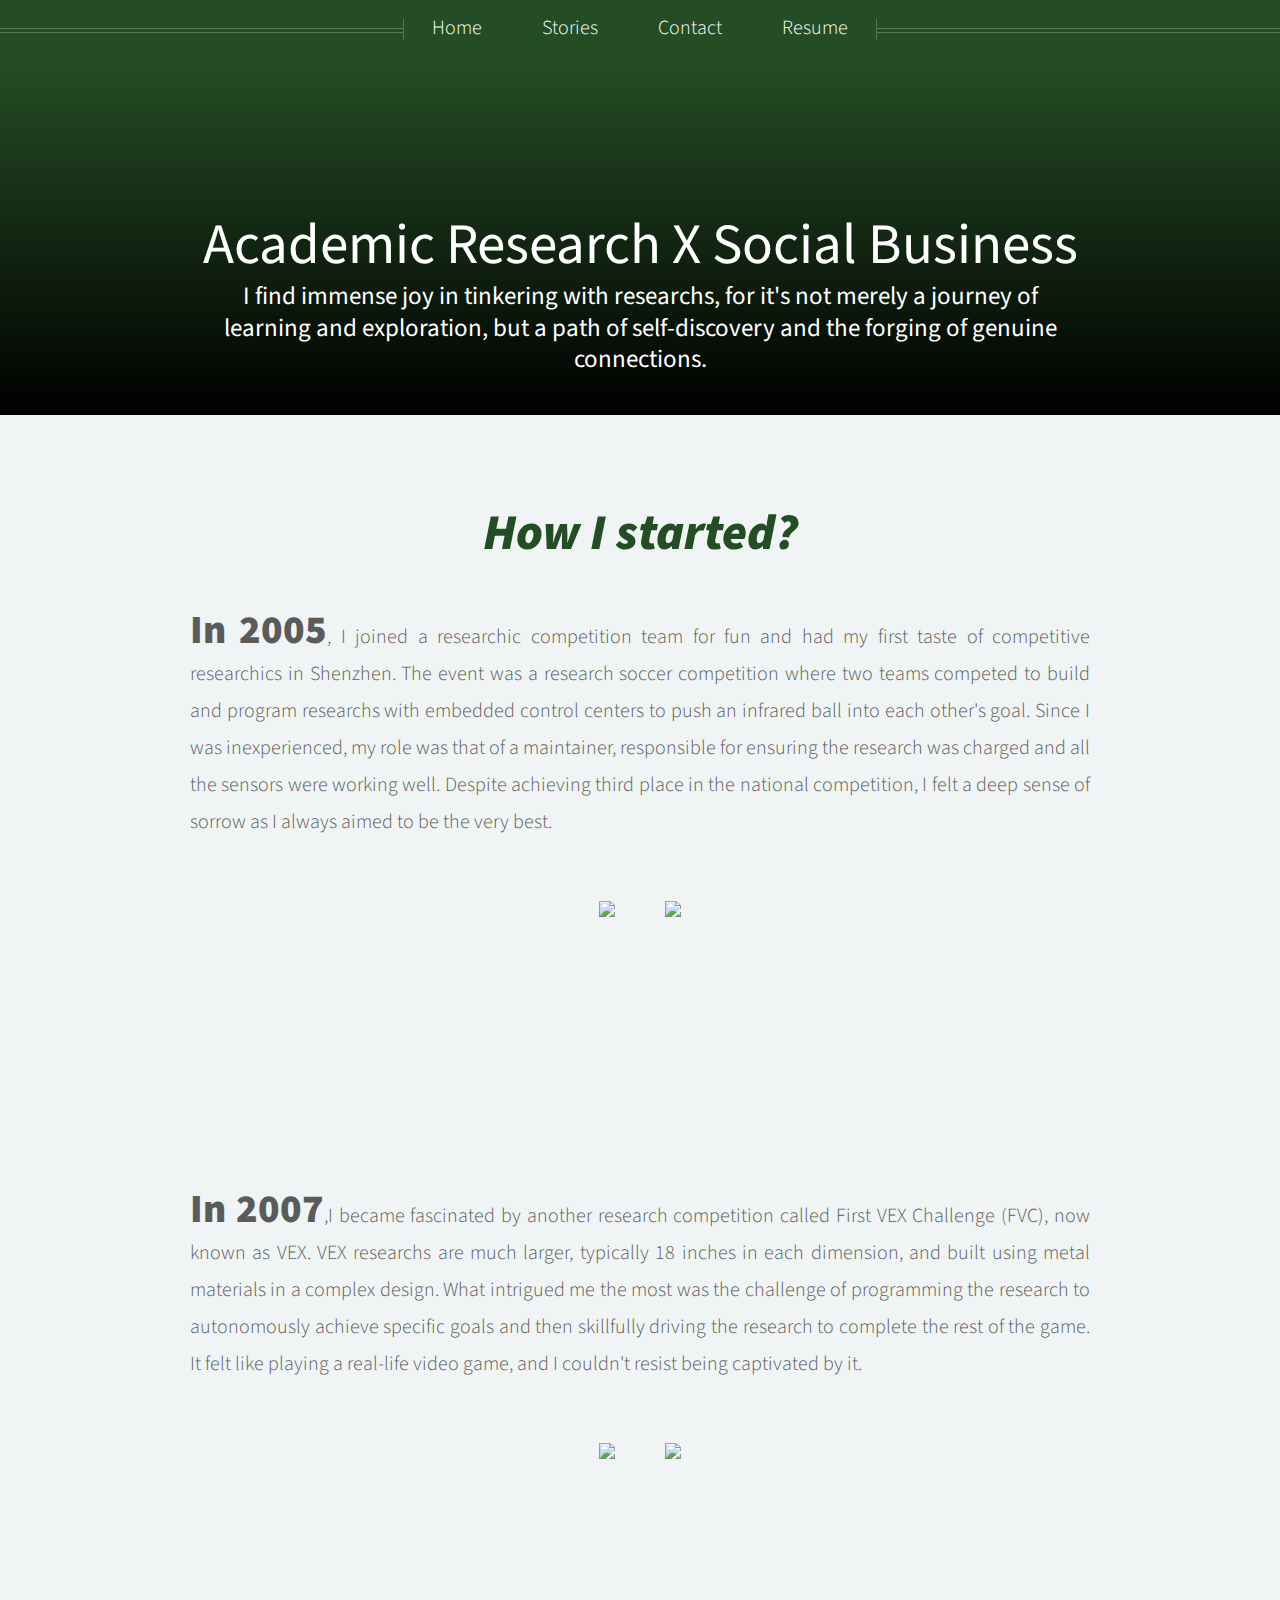
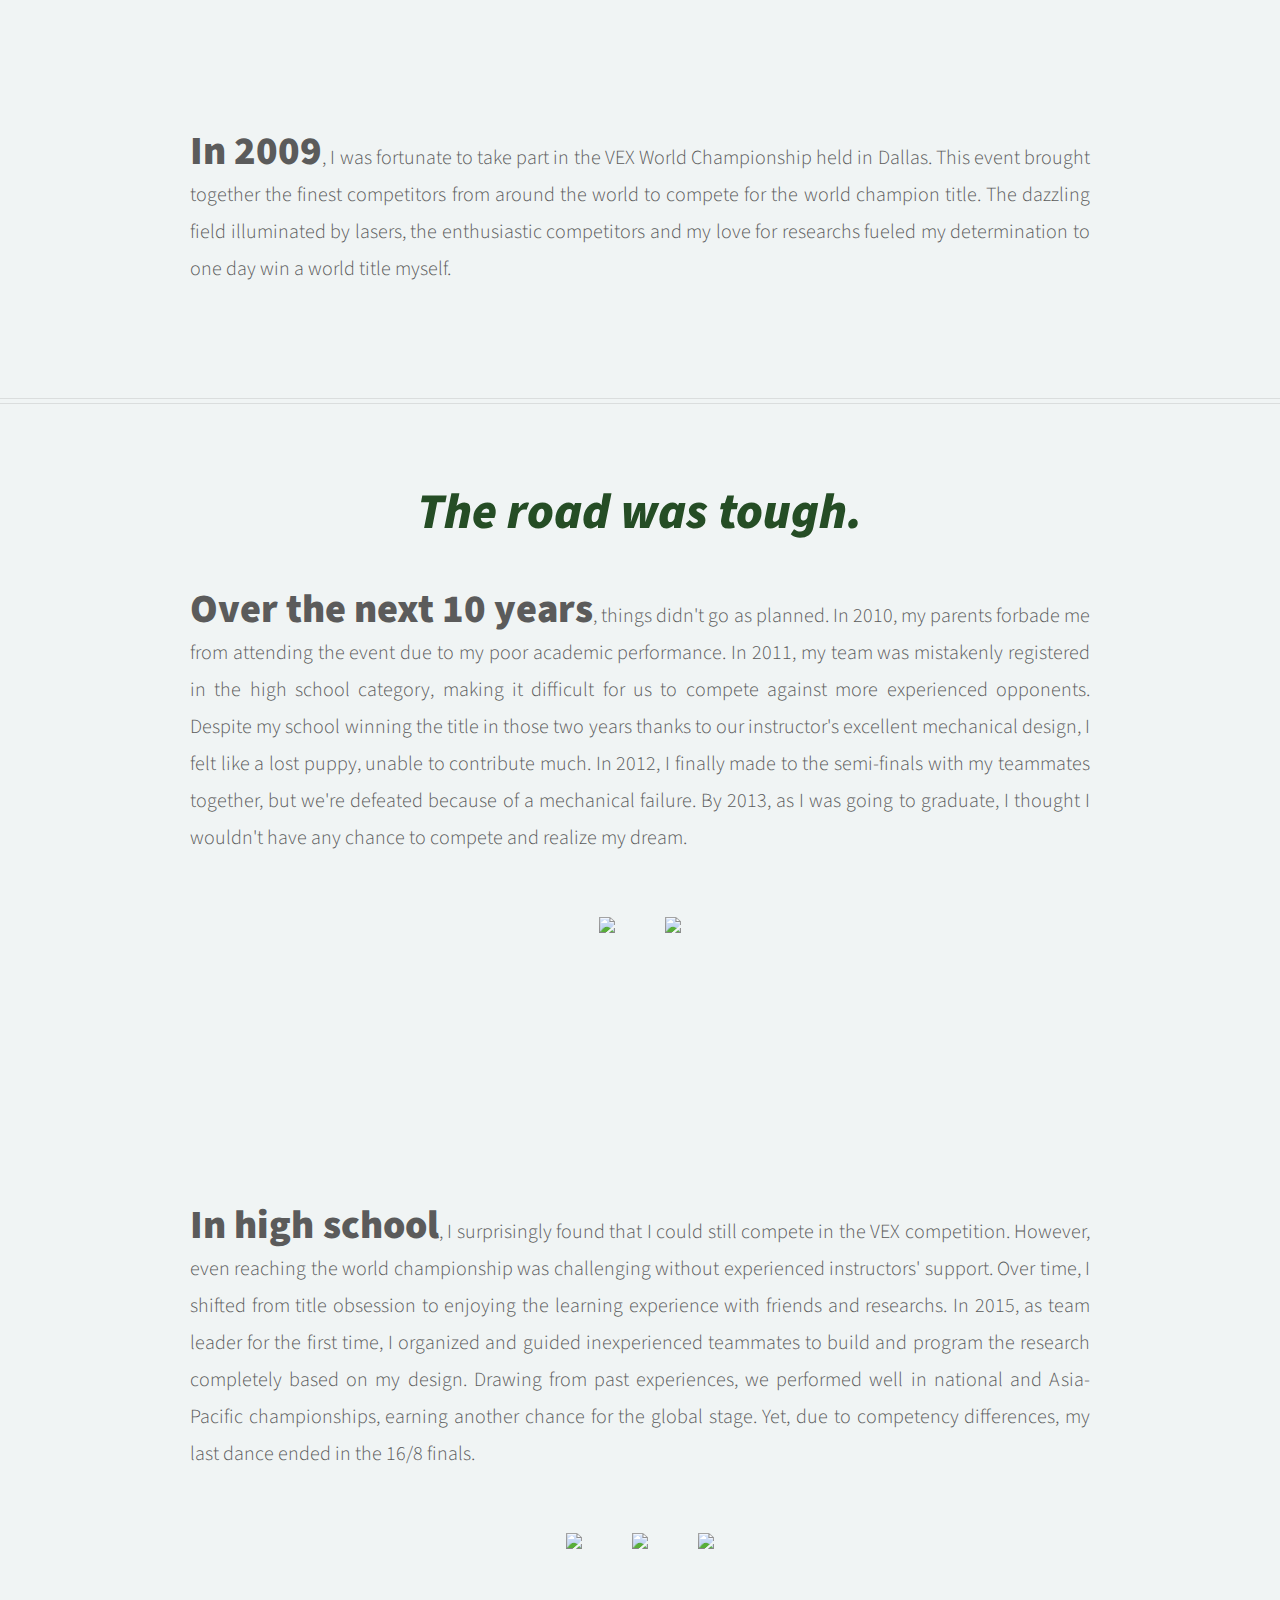
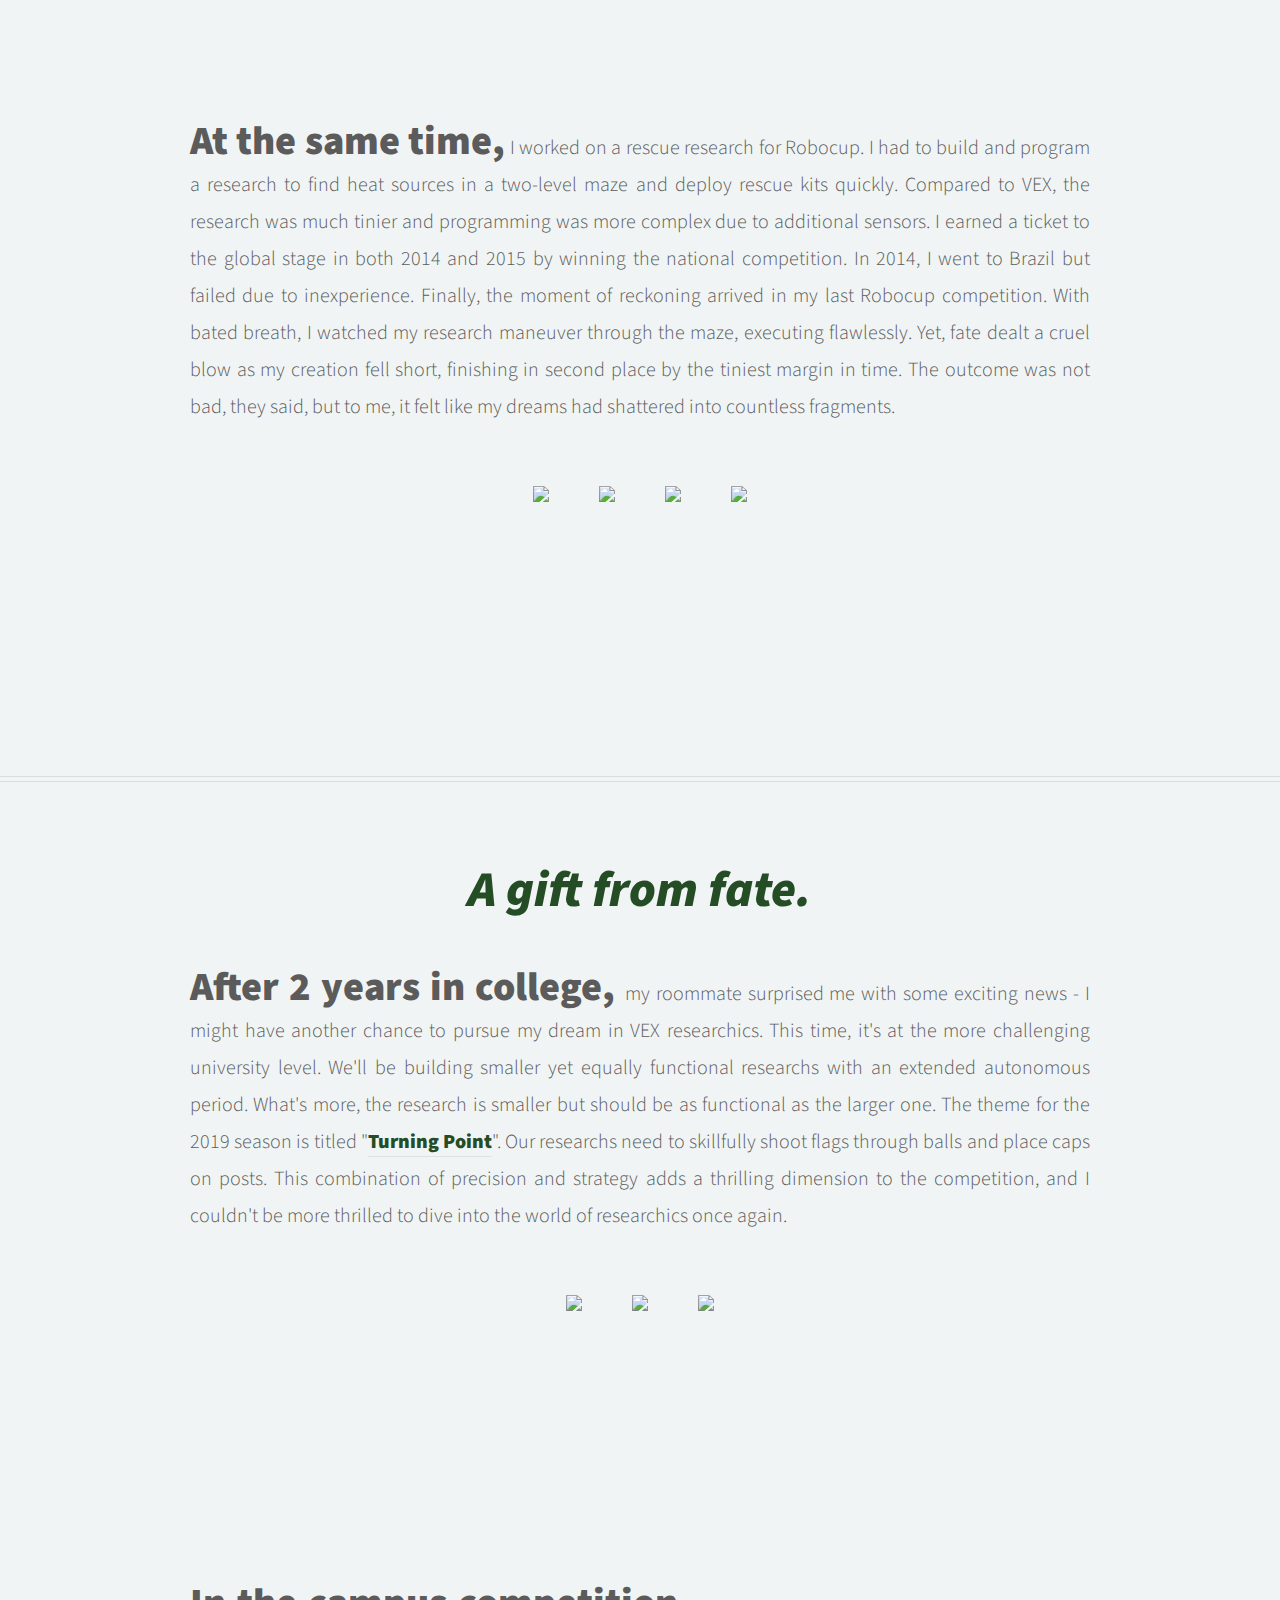
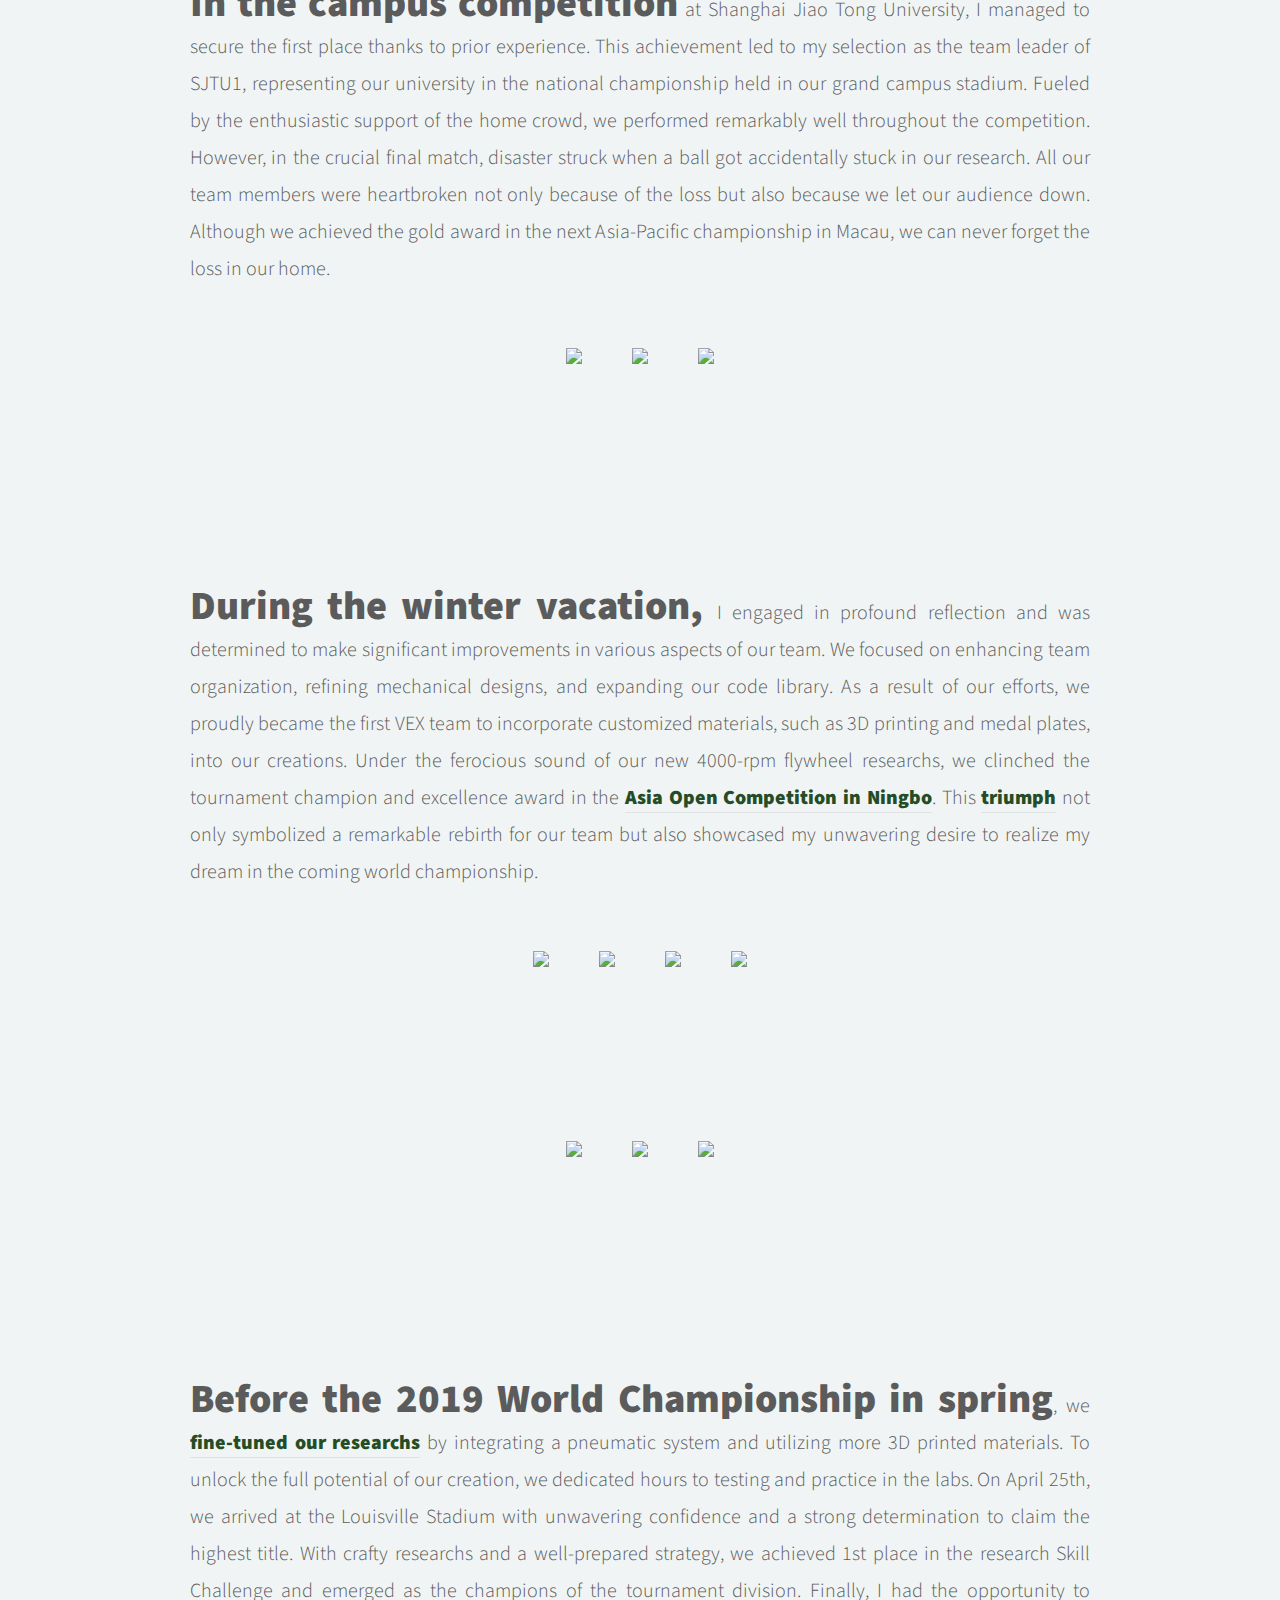
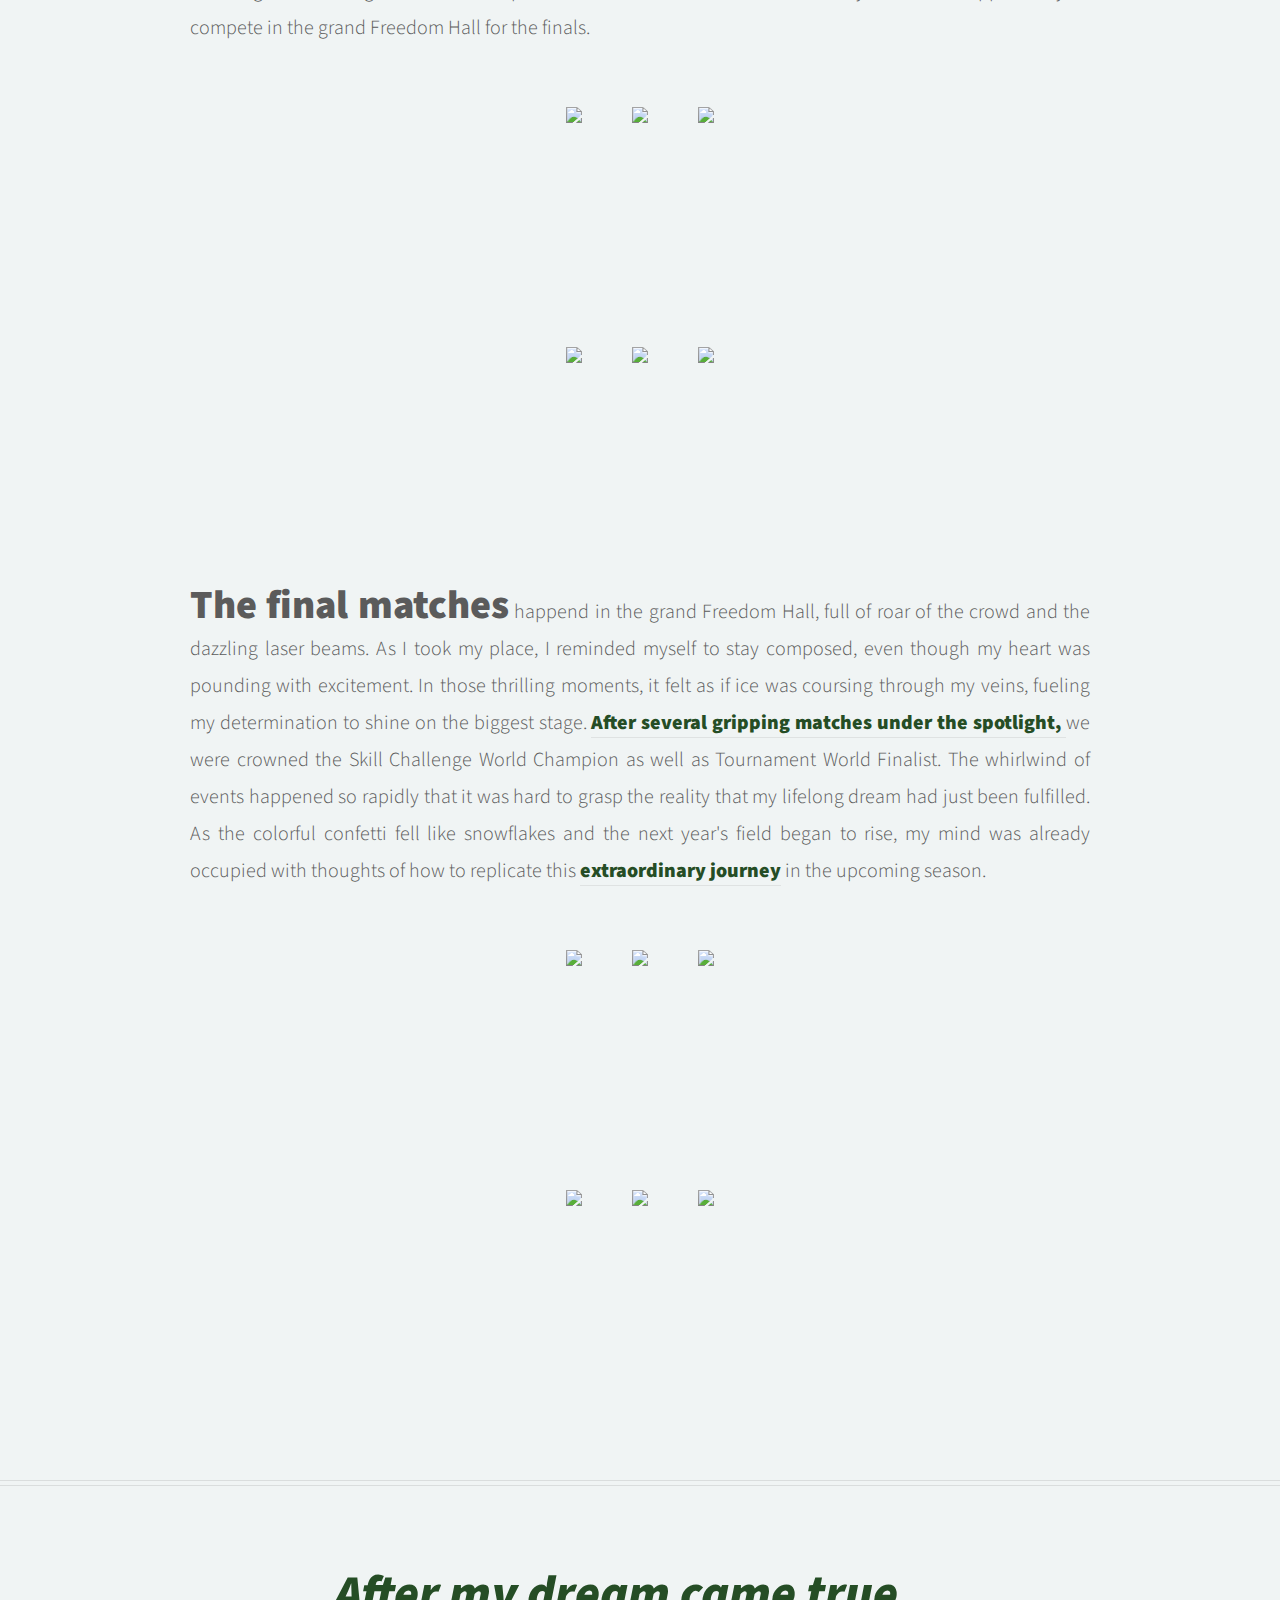
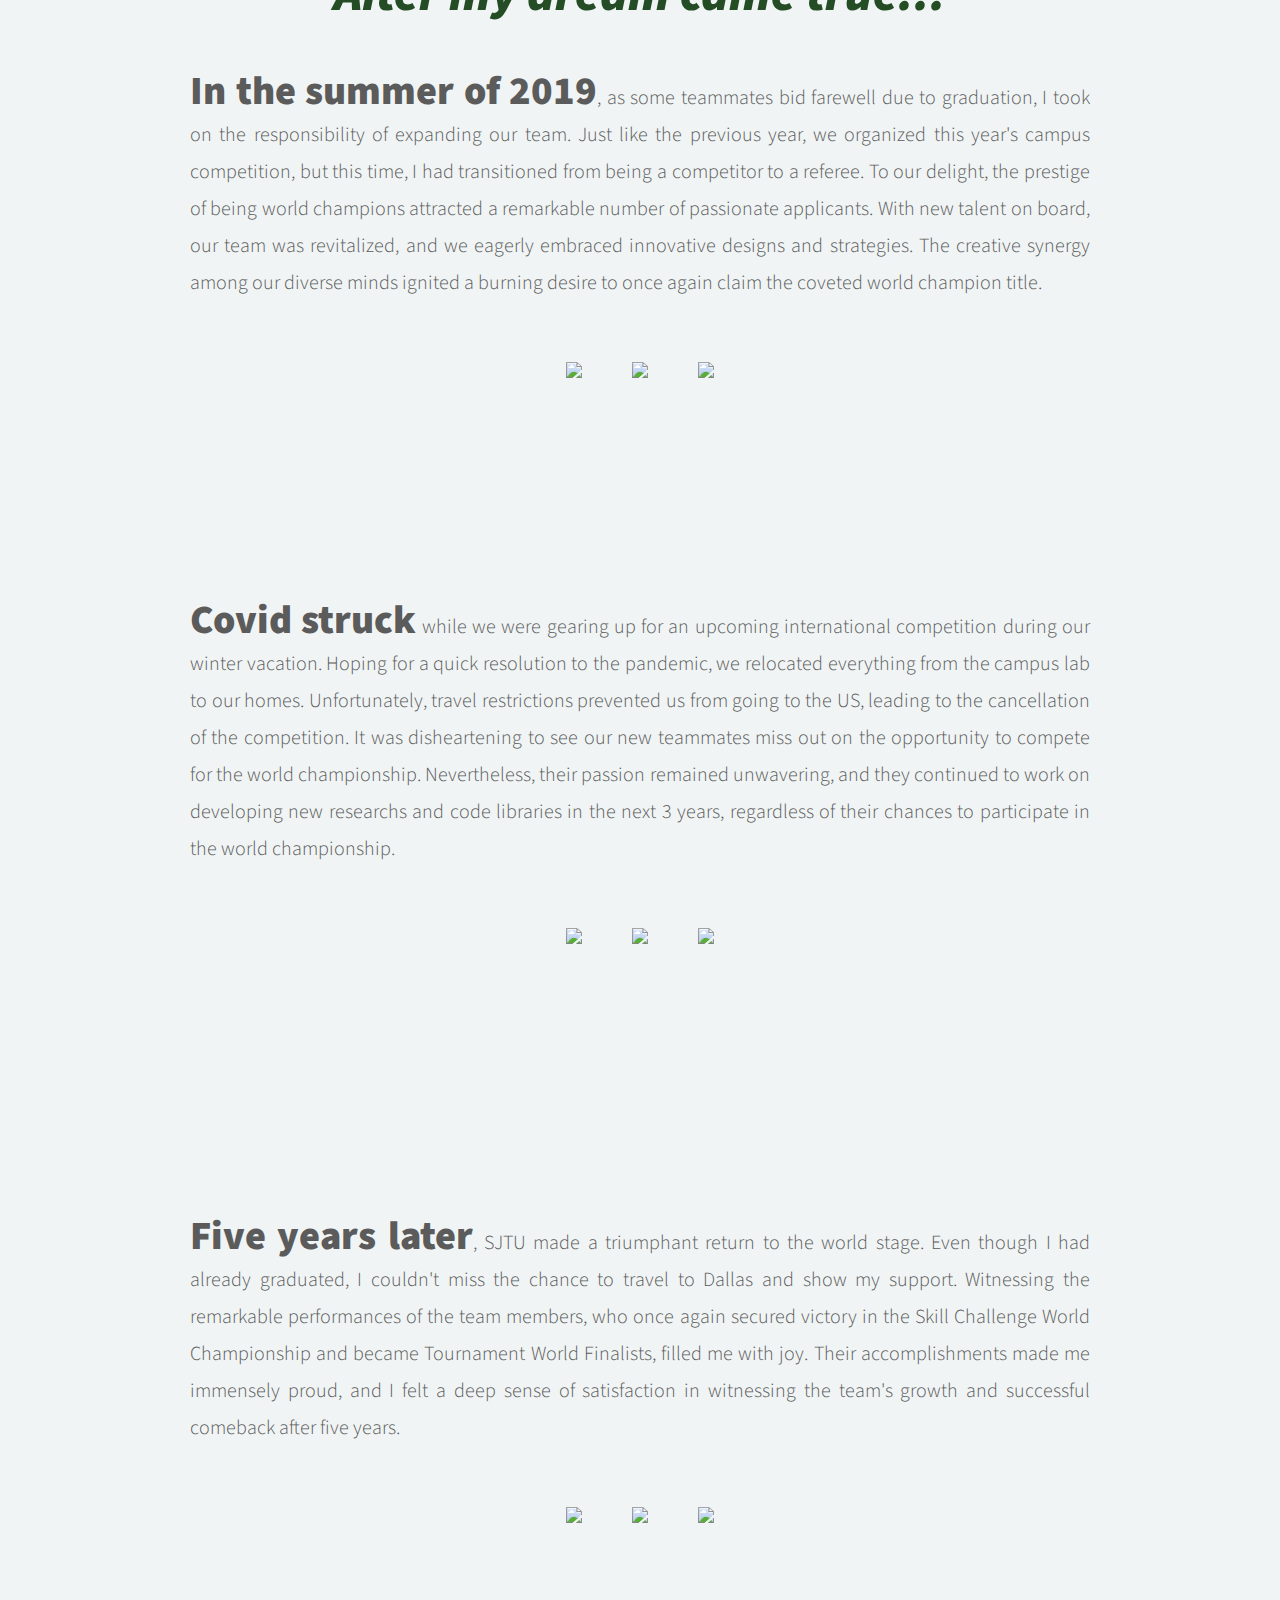
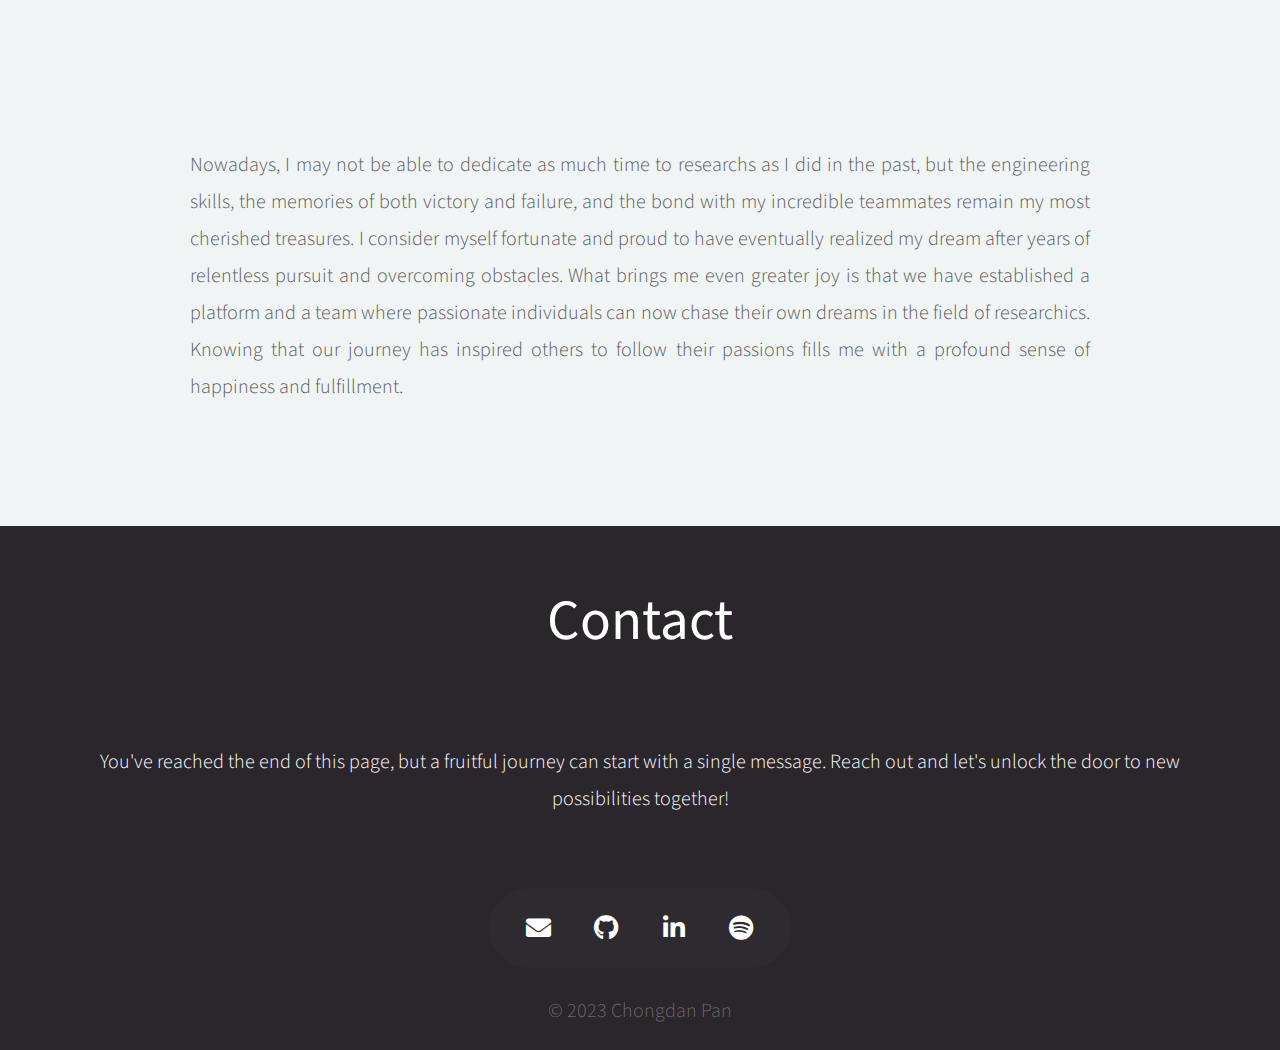
==== Website/pages/research.html @ ac25a489 "add template for other two stories" ====
<!DOCTYPE html>
<html lang="en">

<head>
  <meta charset="UTF-8" />
  <meta name="viewport"
    content="width=device-width, initial-scale=1.0, maximum-scale=1.0,minimum-scale=1.0,user-scalable=yes" />
  <link rel="stylesheet" href="../assets/css/main.css" type="text/css" />
  <link rel="icon" href="../images/header/panda.jpg" type="image/x-icon" />
  <title>Academic Research X Social Business</title>
</head>

<body>
  <header>
    <nav id="nav" style="background-color: #254d25;">
      <ul>
        <li><a href="../../index.html">Home</a></li>
        <li>Stories
          <ul>
            <li><a href="Website/pages/robot.html">My Unbreakable Bond with researchs</a></li>
            <li><a href="#cover_research">Academic Research X Social Business</a></li>
            <li><a href="Website/pages/travel.html">Embrace the Nature through Road Trips</a></li>
          </ul>
        </li>
        <li><a href="#footer">Contact</a></li>
        <li><a href="Resume/General/Resume.pdf">Resume</a></li>
      </ul>
    </nav>
  </header>
  <main style="border: none; margin: none; padding: none">
    <div class="nav-placeholder"></div>
    <section id="cover_research">
      <h2>Academic Research X Social Business</h2>
      <h3>I find immense joy in tinkering with researchs, for it's not merely a journey of learning and exploration, but a
        path of self-discovery and the forging of genuine connections.</h3>
    </section>
    <section id="research_gallery_container">
      <i>How I started?</i>
      <div id="gallery">
        <p><b>In 2005</b>, I joined a researchic competition team for fun and had my first taste of competitive researchics in
          Shenzhen. The event was a research soccer competition where two teams competed to build and program researchs with
          embedded control centers to push an infrared ball into each other's goal. Since I was inexperienced, my role
          was that of a maintainer, responsible for ensuring the research was charged and all the sensors were working
          well. Despite achieving third place in the national competition, I felt a deep sense of sorrow as I always
          aimed to be the very best.
        </p>
        <div id="gallery_img" class="high_img">
          <img src="../images/research/soccer.jpg">
          <img src="../images/research/2005.jpg">
        </div>
        <p><b>In 2007</b>,I became fascinated by another research competition
          called First VEX Challenge (FVC), now known as VEX. VEX researchs are much larger, typically 18 inches in each
          dimension, and built using metal materials in a complex design. What intrigued me the most was the challenge
          of programming the research to autonomously achieve specific goals and then skillfully driving the research to
          complete the rest of the game. It felt like playing a real-life video game, and I couldn't resist being
          captivated by it.</p>
        <div id="gallery_img" class="high_img">
          <img src="../images/research/research1.jpg">
          <img src="../images/research/elevation.jpg">
        </div>
        <p><b>In 2009</b>, I was fortunate to take part in the VEX World Championship held in Dallas. This event brought
          together the finest competitors from around the world to compete for the world champion title. The dazzling
          field illuminated by lasers, the enthusiastic competitors and my love for researchs fueled my determination to
          one day win a world title myself.
        </p>
      </div>
      <hr>
      <i>The road was tough.</i>
      <div id="gallery">
        <p><b>Over the next 10 years</b>, things didn't go as planned. In 2010, my parents forbade me from attending the
          event due to my poor academic performance. In 2011, my team was mistakenly registered in the high school
          category, making it difficult for us to compete against more experienced opponents. Despite my school winning
          the title in those two years thanks to our instructor's excellent mechanical design, I felt like a lost puppy,
          unable to contribute much. In 2012, I finally made to the semi-finals with my teammates together, but we're
          defeated because of a mechanical failure. By 2013, as I was going to graduate, I thought I wouldn't have any
          chance to compete and realize my dream.</p>
        <div id="gallery_img" class="high_img">
          <img src="../images/research/2012.jpg">
          <img src="../images/research/anaheim.jpg">
        </div>
        <p><b>In high school</b>, I surprisingly found that I could still compete in the VEX competition.
          However, even reaching the world championship was challenging without experienced instructors' support. Over
          time, I shifted from title obsession to enjoying the learning experience with friends and researchs. In 2015, as
          team leader for the first time, I organized and guided inexperienced teammates to build and program the research
          completely based on my design. Drawing from past experiences, we performed well in national and Asia-Pacific
          championships, earning another chance for the global stage. Yet, due to competency differences, my last dance
          ended in the 16/8 finals.</p>
        <div id="gallery_img" class="short_img">
          <img src="../images/research/2014.jpg">
          <img src="../images/research/skyrise.jpg">
          <img src="../images/research/2015.jpg">
        </div>
        <p><b>At the same time,</b> I worked on a rescue research for Robocup. I had to build and program a research to find
          heat sources in a two-level maze and deploy rescue kits quickly. Compared to VEX, the research was much tinier
          and programming was more complex due to additional sensors. I earned a ticket to the global stage in both 2014
          and 2015 by winning the national competition. In 2014, I went to Brazil but failed due to inexperience.
          Finally, the moment of reckoning arrived in my last Robocup competition. With bated breath, I watched my research
          maneuver through the maze, executing flawlessly. Yet, fate dealt a cruel blow as my creation fell short,
          finishing in second place by the tiniest margin in time. The outcome was not bad, they said, but to me, it
          felt like my dreams had shattered into countless fragments.</p>
        <div id="gallery_img" class="mid_img">
          <img src="../images/research/2014RCJ.jpg">
          <img src="../images/research/field.jpg">
          <img src="../images/research/2015ChinaRCJ.jpg">
          <img src="../images/research/2015RCJ.jpg">
        </div>
      </div>
      <hr>
      <i>A gift from fate.</i>
      <div id="gallery">
        <p><b>After 2 years in college, </b>my roommate surprised me with some exciting news - I might have another
          chance to pursue my dream in VEX researchics. This time, it's at the more challenging university level. We'll
          be
          building smaller yet equally functional researchs with an extended autonomous period. What's more, the research is
          smaller but should be as functional as the larger one. The theme for the 2019 season is titled "<a
            href="https://www.youtube.com/watch?v=CDDGBcs0TFM">Turning Point</a>". Our researchs need to skillfully shoot
          flags through balls and place caps on posts. This combination of precision and strategy adds a thrilling
          dimension to the competition, and I couldn't be more thrilled to dive into the world of researchics once again.
        <div id="gallery_img" class="high_img">
          <img src="../images/research/2018IC1.jpg">
          <img src="../images/research/2018IC2.jpg">
          <img src="../images/research/2018IC3.jpg">
        </div>
        <p><b>In the campus competition</b> at Shanghai Jiao Tong University, I managed to secure the first place
          thanks
          to prior experience.
          This achievement led to my selection as the team leader of SJTU1, representing our university in the
          national
          championship held in our grand campus stadium. Fueled by the enthusiastic support of the home crowd, we
          performed remarkably well throughout the competition. However, in the crucial final match, disaster struck
          when a ball got accidentally stuck in our research. All our team members were heartbroken not only because of
          the
          loss but also because we let our audience down. Although we achieved the gold award in the next Asia-Pacific
          championship in Macau, we can never forget the loss in our home. </p>
        <div id="gallery_img" class="mid_img">
          <img src="../images/research/2018SJTU1.jpg">
          <img src="../images/research/2018SJTU2.jpg">
          <img src="../images/research/2018SJTU3.jpg">
        </div>
        <p><b>During the winter vacation, </b>I engaged in profound reflection and was determined to make significant
          improvements in various aspects of our team. We focused on enhancing team organization, refining mechanical
          designs, and expanding our code library. As a result of our efforts, we proudly became the first VEX team to
          incorporate customized materials, such as 3D printing and medal plates, into our creations. Under the
          ferocious sound of our new 4000-rpm flywheel researchs, we clinched the tournament champion and excellence
          award
          in the <a href="http://www.chinadaily.com.cn/a/201902/25/WS5c73ea69a3106c65c34eb502.html">Asia Open
            Competition in Ningbo</a>. This <a href="https://mp.weixin.qq.com/s/HghaYywf7eQ6Qg_4ohXHKQ">triumph</a>
          not
          only symbolized a remarkable rebirth for our team but also showcased my unwavering desire to realize my
          dream
          in the coming world championship.</p>
        <div id="gallery_img" class="short_img">
          <img src="../images/research/3d1.jpg">
          <img src="../images/research/3d2.jpg">
          <img src="../images/research/design1.jpg">
          <img src="../images/research/design2.jpg">
        </div>
        <div id="gallery_img" class="mid_img">
          <img src="../images/research/Asia1.jpg">
          <img src="../images/research/Asia2.jpg">
          <img src="../images/research/Asia3.jpg">
        </div>
        <p><b>Before the 2019 World Championship in spring</b>, we <a
            href="https://www.youtube.com/watch?v=7ysdbzLXAT4&t=10s">fine-tuned our researchs</a> by integrating a
          pneumatic system and utilizing more 3D printed materials. To unlock the full potential of our creation, we
          dedicated hours to testing and practice in the labs. On April 25th, we arrived at the Louisville Stadium
          with
          unwavering confidence and a strong determination to claim the highest title. With crafty researchs and a
          well-prepared strategy, we achieved 1st place in the research Skill Challenge and emerged as the champions of
          the
          tournament division. Finally, I had the opportunity to compete in the grand Freedom Hall for the finals.
        <div id="gallery_img" class="mid_img">
          <img src="../images/research/vex1.jpg">
          <img src="../images/research/vex2.jpg">
          <img src="../images/research/vex3.jpg">
        </div>
        <div id="gallery_img" class="mid_img">
          <img src="../images/research/vex4.jpg">
          <img src="../images/research/vex5.jpg">
          <img src="../images/research/vex6.jpg">
        </div>
        <p><b>The final matches</b> happend in the grand Freedom Hall, full of roar of the crowd and the dazzling
          laser
          beams. As I took my place, I reminded myself to stay composed, even though my heart was pounding with
          excitement. In those thrilling moments, it felt as if ice was coursing through my veins, fueling my
          determination to shine on the biggest stage. <a href="https://www.bilibili.com/video/BV1G4411a7gG/">After
            several gripping matches under the spotlight, </a>we were crowned the Skill Challenge World Champion as
          well
          as Tournament World Finalist. The whirlwind of events happened so rapidly that it was hard to grasp the
          reality that my lifelong dream had just been fulfilled. As the colorful confetti fell like snowflakes and
          the
          next year's field began to rise, my mind was already occupied with thoughts of how to replicate this <a
            href="https://mp.weixin.qq.com/s/qdF5D7WnxADdLzgBR3eCkg">extraordinary journey</a> in the upcoming season.
        </p>
        <div id="gallery_img" class="mid_img">
          <img src="../images/research/vex7.jpg">
          <img src="../images/research/vex8.jpg">
          <img src="../images/research/vex9.jpg">
        </div>
        <div id="gallery_img" class="mid_img">
          <img src="../images/research/vex10.jpg">
          <img src="../images/research/vex11.jpg">
          <img src="../images/research/vex12.jpg">
        </div>
      </div>
      <hr>
      <i>After my dream came true...</i>
      <div id="gallery">
        <p>
          <b>In the summer of 2019</b>, as some teammates bid farewell due to graduation, I took on the responsibility
          of expanding our team. Just like the previous year, we organized this year's campus competition, but this
          time, I had transitioned from being a competitor to a referee. To our delight, the prestige of being world
          champions attracted a remarkable number of passionate applicants. With new talent on board, our team was
          revitalized, and we eagerly embraced innovative designs and strategies. The creative synergy among our
          diverse
          minds ignited a burning desire to once again claim the coveted world champion title.
        <div id="gallery_img" class="mid_img">
          <img src="../images/research/tt1.jpg">
          <img src="../images/research/tt2.jpg">
          <img src="../images/research/tt3.jpg">
        </div>
        <p><b>Covid struck</b> while we were gearing up for an upcoming international competition during our winter
          vacation. Hoping for a quick resolution to the pandemic, we relocated everything from the campus lab to our
          homes. Unfortunately, travel restrictions prevented us from going to the US, leading to the cancellation of
          the competition. It was disheartening to see our new teammates miss out on the opportunity to compete for
          the
          world championship. Nevertheless, their passion remained unwavering, and they continued to work on
          developing
          new researchs and code libraries in the next 3 years, regardless of their chances to participate in the world
          championship.
        </p>
        <div id="gallery_img" class="high_img">
          <img src="../images/research/tt4.jpg">
          <img src="../images/research/tt5.jpg">
          <img src="../images/research/tt6.jpg">
        </div>
        <p>
          <b>Five years later</b>, SJTU made a triumphant return to the world stage. Even though I had already
          graduated, I couldn't miss the chance to travel to Dallas and show my support. Witnessing the remarkable
          performances of the team members, who once again secured victory in the Skill Challenge World Championship
          and
          became Tournament World Finalists, filled me with joy. Their accomplishments made me immensely proud, and I
          felt a deep sense of satisfaction in witnessing the team's growth and successful comeback after five years.
        </p>
        <div id="gallery_img" class="mid_img">
          <img src="../images/research/spin1.jpg">
          <img src="../images/research/spin2.jpg">
          <img src="../images/research/spin3.jpg">
        </div>
        <div id="research_gallery_end">
          <p>Nowadays, I may not be able to dedicate as much time to researchs as I did in the past, but the engineering
            skills, the memories of both victory and failure, and the bond with my incredible teammates remain my most
            cherished treasures. I consider myself fortunate and proud to have eventually realized my dream after
            years
            of relentless pursuit and overcoming obstacles. What brings me even greater joy is that we have
            established
            a platform and a team where passionate individuals can now chase their own dreams in the field of
            researchics.
            Knowing that our journey has inspired others to follow their passions fills me with a profound sense of
            happiness and fulfillment.</p>
        </div>
      </div>
    </section>
  </main>
  <footer id="footer">
    <section id="contact">
      <header>
        <h2>Contact</h2>
      </header>
      <br />
      <p>
        You've reached the end of this page, but a fruitful journey can start
        with a single message. Reach out and let's unlock the door to new
        possibilities together!
      </p>
      <ul class="icons">
        <li>
          <a class="fa fa-envelope" href="mailto:panchongdan@gmail.com"></a>
        </li>
        <li>
          <a class="fab fa-github" href="https://github.com/PcdPanda"></a>
        </li>
        <li>
          <a class="fab fa-linkedin-in" href="https://www.linkedin.com/in/pcdpanda/"></a>
        </li>
        <li>
          <a class="fab fa-spotify" href="https://open.spotify.com/user/3156xxrk272xf6msqun7f7iiodsa"></a>
        </li>
      </ul>
    </section>
    <section id="copyright">
      <p>&copy; 2023 Chongdan Pan</p>
    </section>
  </footer>
  <script src="../assets/js/jquery.min.js"></script>
  <script src="../assets/js/jquery.dropotron.min.js"></script>
  <script src="../assets/js/jquery.scrolly.min.js"></script>
  <script src="../assets/js/jquery.scrollex.min.js"></script>
  <script src="../assets/js/browser.min.js"></script>
  <script src="../assets/js/breakpoints.min.js"></script>
  <script src="../assets/js/util.js"></script>
  <script src="../assets/js/cover.js"></script>
  <script src="../assets/js/carousels.js"></script>
</body>

</html>
---- Website/assets/css/main.css ----
@import url("basic.css");
@import url("nav.css");
@import url("carousel.css");
@import url("footer.css");
@import url("stories.css");
@import url("tale.css");

* {
  margin: 0px;
}
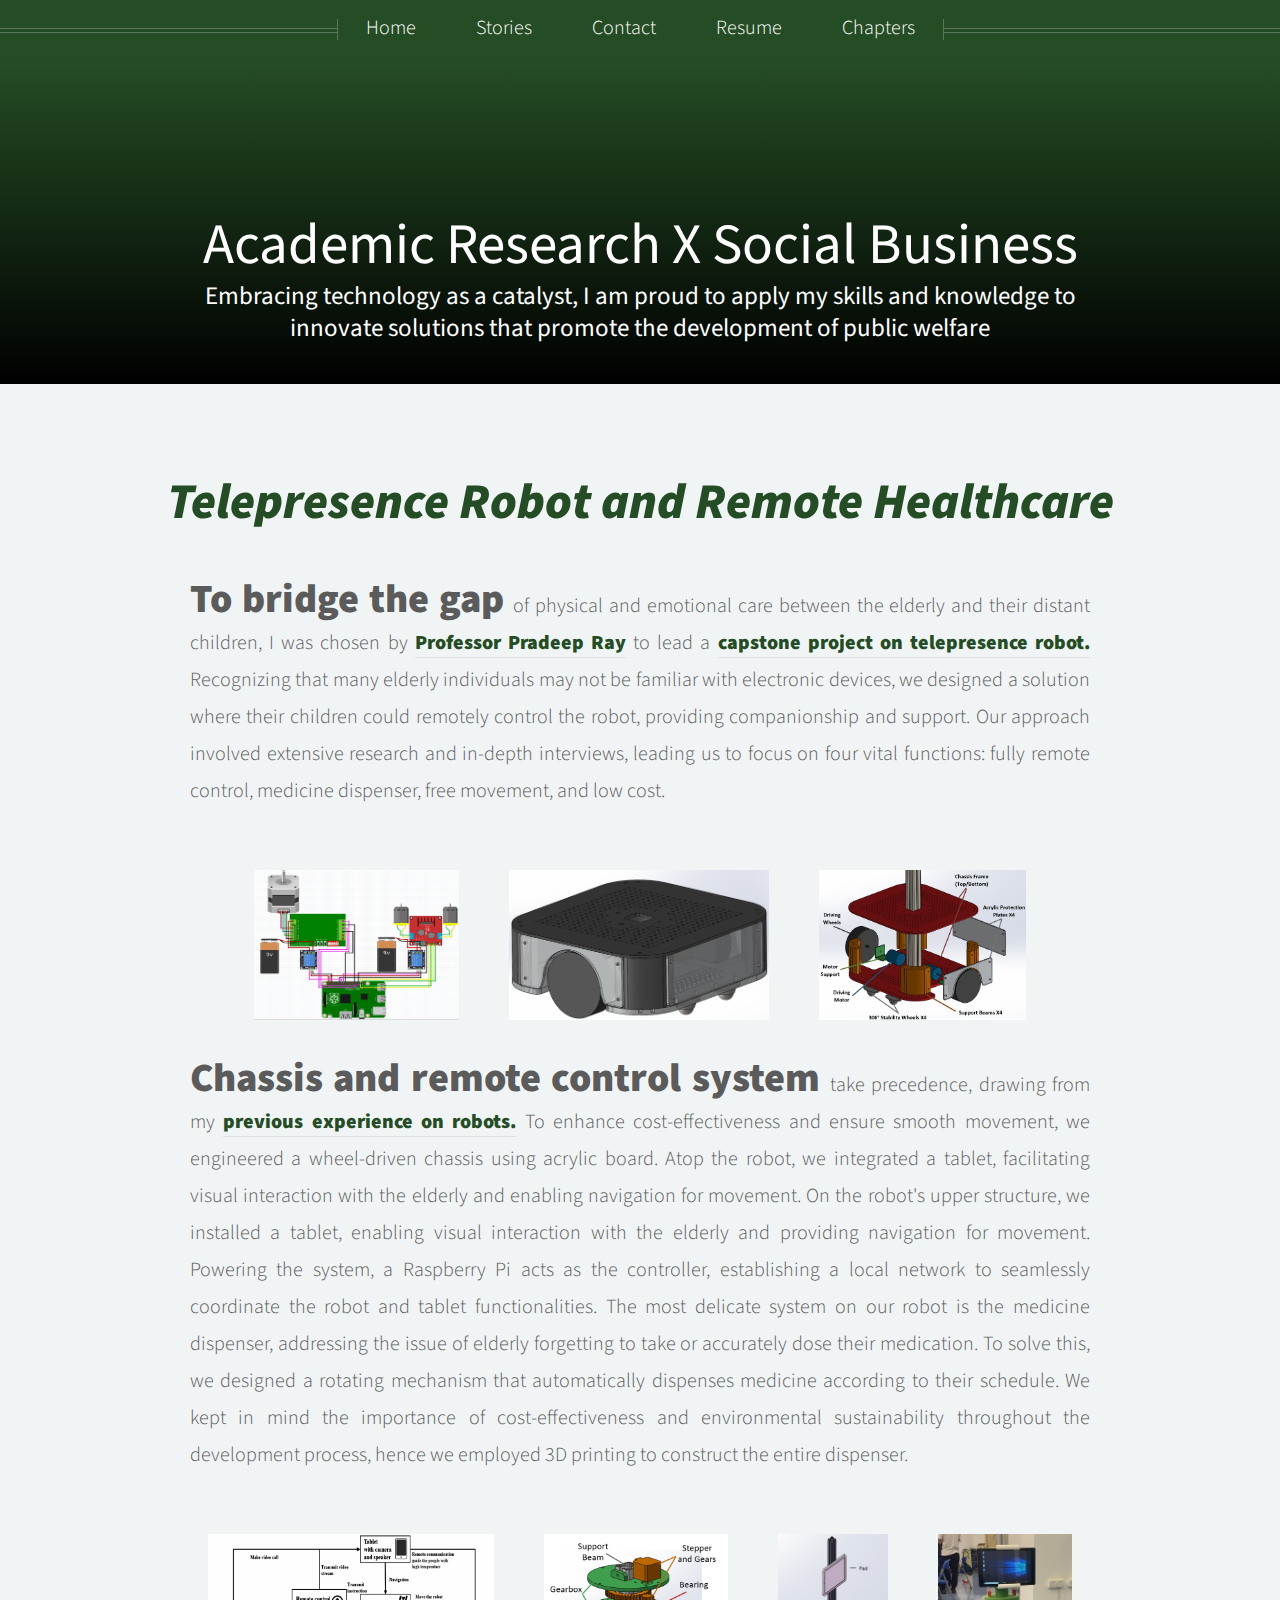
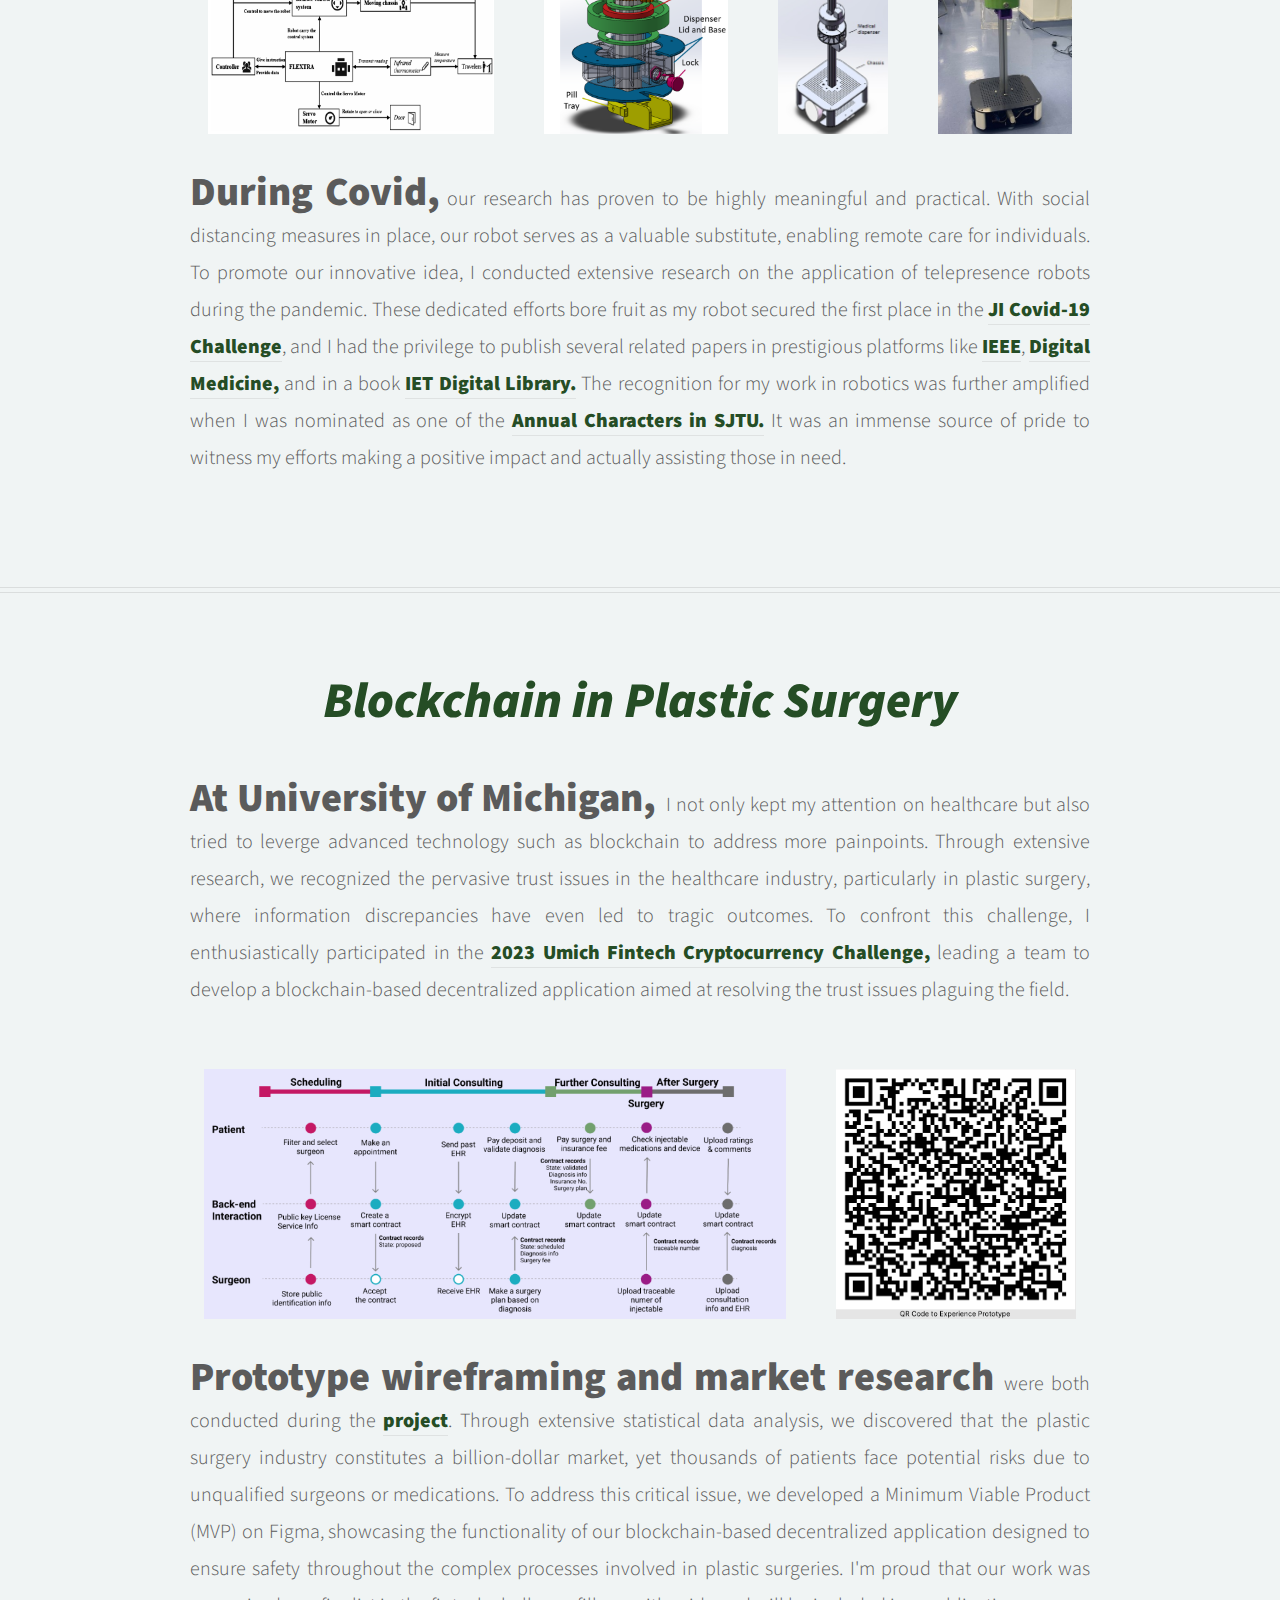
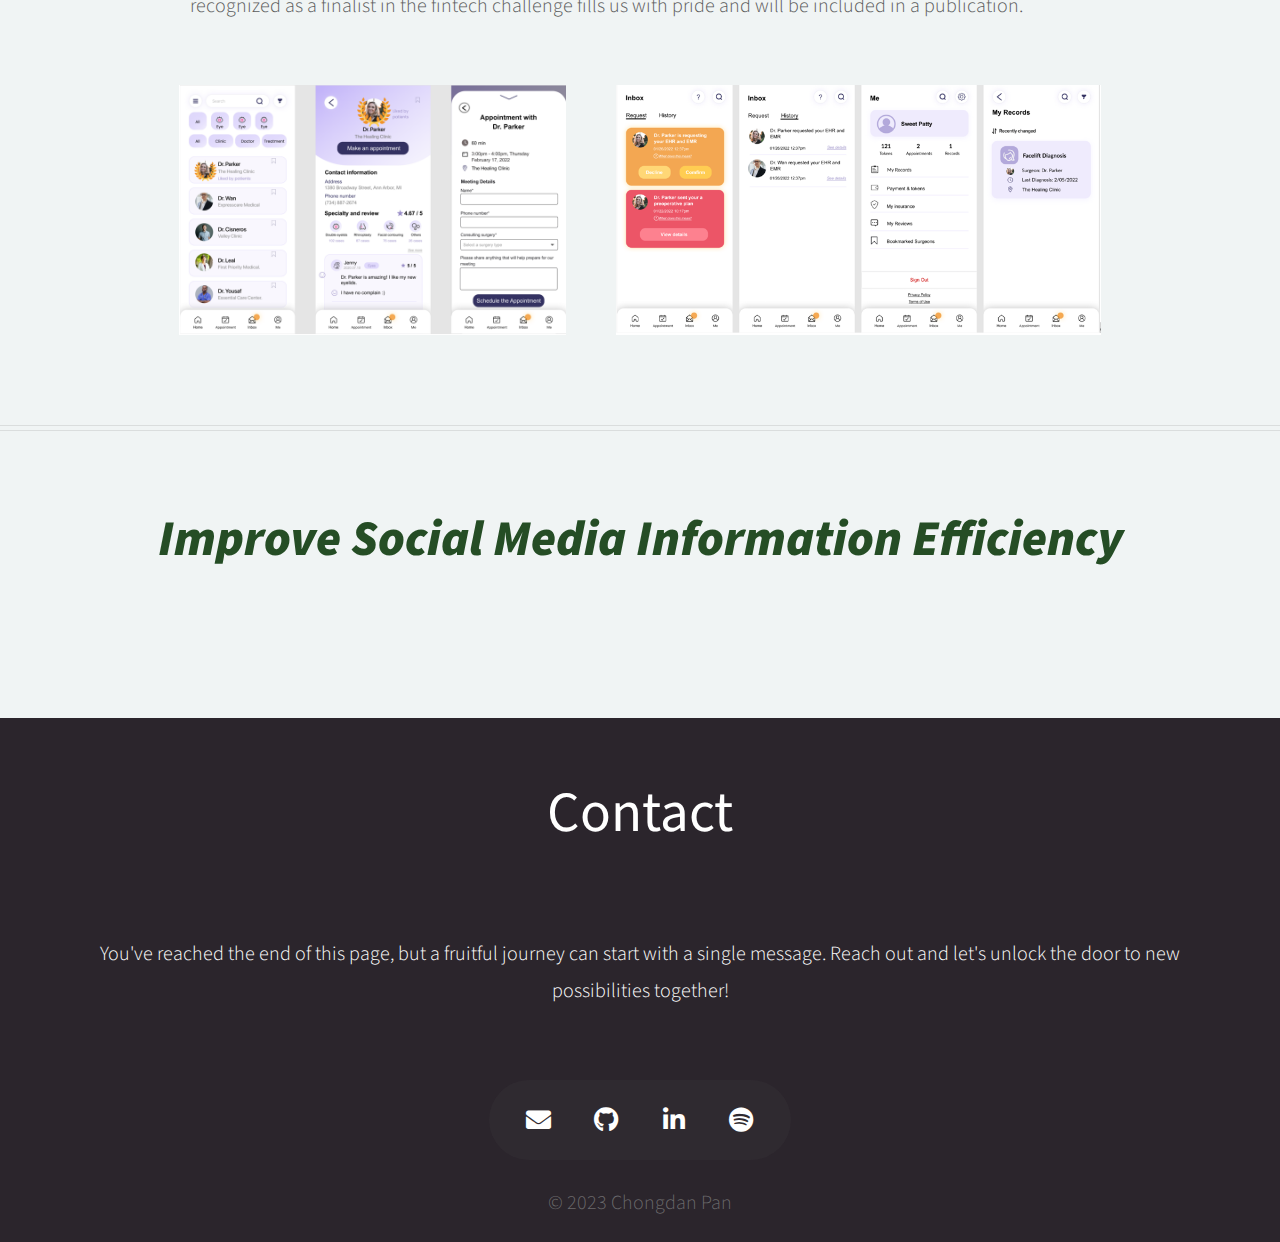
==== commit 37af6a30: "add part of research experience" ====
--- a/Website/pages/research.html
+++ b/Website/pages/research.html
@@ -17,13 +17,20 @@
         <li><a href="../../index.html">Home</a></li>
         <li>Stories
           <ul>
-            <li><a href="Website/pages/robot.html">My Unbreakable Bond with researchs</a></li>
+            <li><a href="../pages/robot.html">My Unbreakable Bond with researchs</a></li>
             <li><a href="#cover_research">Academic Research X Social Business</a></li>
-            <li><a href="Website/pages/travel.html">Embrace the Nature through Road Trips</a></li>
+            <li><a href="../pages/travel.html">Embrace the Nature through Road Trips</a></li>
           </ul>
         </li>
         <li><a href="#footer">Contact</a></li>
         <li><a href="Resume/General/Resume.pdf">Resume</a></li>
+        <li>Chapters
+          <ul>
+            <li><a href="#1">Telepresence Robot and Remote Healthcare</a></li>
+            <li><a href="#2">Blockchain in Plastic Surgery</a></li>
+            <li><a href="#3">Improve Social Media Information Efficiency</a></li>
+          </ul>
+        </li>
       </ul>
     </nav>
   </header>
@@ -31,234 +38,44 @@
     <div class="nav-placeholder"></div>
     <section id="cover_research">
       <h2>Academic Research X Social Business</h2>
-      <h3>I find immense joy in tinkering with researchs, for it's not merely a journey of learning and exploration, but a
-        path of self-discovery and the forging of genuine connections.</h3>
+      <h3>Embracing technology as a catalyst, I am proud to apply my skills and knowledge to innovate solutions that promote the development of public welfare</h3>
     </section>
     <section id="research_gallery_container">
-      <i>How I started?</i>
+      <i id="1">Telepresence Robot and Remote Healthcare</i>
       <div id="gallery">
-        <p><b>In 2005</b>, I joined a researchic competition team for fun and had my first taste of competitive researchics in
-          Shenzhen. The event was a research soccer competition where two teams competed to build and program researchs with
-          embedded control centers to push an infrared ball into each other's goal. Since I was inexperienced, my role
-          was that of a maintainer, responsible for ensuring the research was charged and all the sensors were working
-          well. Despite achieving third place in the national competition, I felt a deep sense of sorrow as I always
-          aimed to be the very best.
-        </p>
-        <div id="gallery_img" class="high_img">
-          <img src="../images/research/soccer.jpg">
-          <img src="../images/research/2005.jpg">
+        <p><b>To bridge the gap </b>of physical and emotional care between the elderly and their distant children, I was chosen by <a href="https://sites.ji.sjtu.edu.cn/entrepreneurship/views/pradeep_bio.html">Professor Pradeep Ray</a> to lead a <a href="https://mp.weixin.qq.com/s/Djw0JTYSfqAqzjDl0KEc1Q">capstone project on telepresence robot.</a> Recognizing that many elderly individuals may not be familiar with electronic devices, we designed a solution where their children could remotely control the robot, providing companionship and support. Our approach involved extensive research and in-depth interviews, leading us to focus on four vital functions: fully remote control, medicine dispenser, free movement, and low cost.</p>
+        <div id="gallery_img" class="short_img">
+          <img src="../images/research/circuit.jpg">
+          <img src="../images/research/chassis1.jpg">
+          <img src="../images/research/chassis2.jpg">
         </div>
-        <p><b>In 2007</b>,I became fascinated by another research competition
-          called First VEX Challenge (FVC), now known as VEX. VEX researchs are much larger, typically 18 inches in each
-          dimension, and built using metal materials in a complex design. What intrigued me the most was the challenge
-          of programming the research to autonomously achieve specific goals and then skillfully driving the research to
-          complete the rest of the game. It felt like playing a real-life video game, and I couldn't resist being
-          captivated by it.</p>
-        <div id="gallery_img" class="high_img">
-          <img src="../images/research/research1.jpg">
-          <img src="../images/research/elevation.jpg">
+        <p><b>Chassis and remote control system </b>take precedence, drawing from my <a href="../pages/robot.html">previous experience on robots.</a> To enhance cost-effectiveness and ensure smooth movement, we engineered a wheel-driven chassis using acrylic board. Atop the robot, we integrated a tablet, facilitating visual interaction with the elderly and enabling navigation for movement. On the robot's upper structure, we installed a tablet, enabling visual interaction with the elderly and providing navigation for movement. Powering the system, a Raspberry Pi acts as the controller, establishing a local network to seamlessly coordinate the robot and tablet functionalities. The most delicate system on our robot is the medicine dispenser, addressing the issue of elderly forgetting to take or accurately dose their medication. To solve this, we designed a rotating mechanism that automatically dispenses medicine according to their schedule. We kept in mind the importance of cost-effectiveness and environmental sustainability throughout the development process, hence we employed 3D printing to construct the entire dispenser.</p>
+        <div id="gallery_img" class="mid_img">
+          <img src="../images/research/flextra.jpg">
+          <img src="../images/research/medicine.jpg">
+          <img src="../images/research/robot1.jpg">
+          <img src="../images/research/robot2.jpg">
         </div>
-        <p><b>In 2009</b>, I was fortunate to take part in the VEX World Championship held in Dallas. This event brought
-          together the finest competitors from around the world to compete for the world champion title. The dazzling
-          field illuminated by lasers, the enthusiastic competitors and my love for researchs fueled my determination to
-          one day win a world title myself.
+        <p><b>During Covid,</b> our research has proven to be highly meaningful and practical.</a> With social distancing measures in place, our robot serves as a valuable substitute, enabling remote care for individuals. To promote our innovative idea, I conducted extensive research on the application of telepresence robots during the pandemic. These dedicated efforts bore fruit as my robot secured the first place in the <a href="https://www.ji.sjtu.edu.cn/news/campus-life/2020-05-14/80391/">JI Covid-19 Challenge</a>, and I had the privilege to publish several related papers in prestigious platforms like <a href="https://ieeexplore.ieee.org/document/9330532">IEEE</a>, <a href="https://research.usc.edu.au/esploro/outputs/99695598902621?institution=61USC_INST&skipUsageReporting=true&recordUsage=false">Digital Medicine,</a> and in a book <a href="https://digital-library.theiet.org/content/books/10.1049/pbhe039e_ch16">IET Digital Library.</a> The recognition for my work in robotics was further amplified when I was nominated as one of the <a href="https://mp.weixin.qq.com/s/RHXYu8dnrwJYgawdn9WuBQ">Annual Characters in SJTU.</a> It was an immense source of pride to witness my efforts making a positive impact and actually assisting those in need.
         </p>
       </div>
       <hr>
-      <i>The road was tough.</i>
+      <i id="2">Blockchain in Plastic Surgery</i>
       <div id="gallery">
-        <p><b>Over the next 10 years</b>, things didn't go as planned. In 2010, my parents forbade me from attending the
-          event due to my poor academic performance. In 2011, my team was mistakenly registered in the high school
-          category, making it difficult for us to compete against more experienced opponents. Despite my school winning
-          the title in those two years thanks to our instructor's excellent mechanical design, I felt like a lost puppy,
-          unable to contribute much. In 2012, I finally made to the semi-finals with my teammates together, but we're
-          defeated because of a mechanical failure. By 2013, as I was going to graduate, I thought I wouldn't have any
-          chance to compete and realize my dream.</p>
+        <p><b>At University of Michigan, </b>I not only kept my attention on healthcare but also tried to leverge advanced technology such as blockchain to address more painpoints. Through extensive research, we recognized the pervasive trust issues in the healthcare industry, particularly in plastic surgery, where information discrepancies have even led to tragic outcomes. To confront this challenge, I enthusiastically participated in the <a href="https://businesstech.bus.umich.edu/event/tech-2022-fintech-challenge/">2023 Umich Fintech Cryptocurrency Challenge,</a> leading a team to develop a blockchain-based decentralized application aimed at resolving the trust issues plaguing the field.</p>
         <div id="gallery_img" class="high_img">
-          <img src="../images/research/2012.jpg">
-          <img src="../images/research/anaheim.jpg">
+          <img src="../images/research/service.jpg">
+          <img src="../images/research/QR.jpg">
         </div>
-        <p><b>In high school</b>, I surprisingly found that I could still compete in the VEX competition.
-          However, even reaching the world championship was challenging without experienced instructors' support. Over
-          time, I shifted from title obsession to enjoying the learning experience with friends and researchs. In 2015, as
-          team leader for the first time, I organized and guided inexperienced teammates to build and program the research
-          completely based on my design. Drawing from past experiences, we performed well in national and Asia-Pacific
-          championships, earning another chance for the global stage. Yet, due to competency differences, my last dance
-          ended in the 16/8 finals.</p>
-        <div id="gallery_img" class="short_img">
-          <img src="../images/research/2014.jpg">
-          <img src="../images/research/skyrise.jpg">
-          <img src="../images/research/2015.jpg">
-        </div>
-        <p><b>At the same time,</b> I worked on a rescue research for Robocup. I had to build and program a research to find
-          heat sources in a two-level maze and deploy rescue kits quickly. Compared to VEX, the research was much tinier
-          and programming was more complex due to additional sensors. I earned a ticket to the global stage in both 2014
-          and 2015 by winning the national competition. In 2014, I went to Brazil but failed due to inexperience.
-          Finally, the moment of reckoning arrived in my last Robocup competition. With bated breath, I watched my research
-          maneuver through the maze, executing flawlessly. Yet, fate dealt a cruel blow as my creation fell short,
-          finishing in second place by the tiniest margin in time. The outcome was not bad, they said, but to me, it
-          felt like my dreams had shattered into countless fragments.</p>
-        <div id="gallery_img" class="mid_img">
-          <img src="../images/research/2014RCJ.jpg">
-          <img src="../images/research/field.jpg">
-          <img src="../images/research/2015ChinaRCJ.jpg">
-          <img src="../images/research/2015RCJ.jpg">
+        <p><b>Prototype wireframing and market research </b>were both conducted during the <a href="https://docs.google.com/presentation/d/1eBOnYQMW0AVu6sDs3kgJAUO9Rs52Teb9MW6GUjERXqA/edit?usp=sharing">project</a>. Through extensive statistical data analysis, we discovered that the plastic surgery industry constitutes a billion-dollar market, yet thousands of patients face potential risks due to unqualified surgeons or medications. To address this critical issue, we developed a Minimum Viable Product (MVP) on Figma, showcasing the functionality of our blockchain-based decentralized application designed to ensure safety throughout the complex processes involved in plastic surgeries. I'm proud that our work was recognized as a finalist in the fintech challenge fills us with pride and will be included in a publication.</p>
+        <div id="gallery_img" class="high_img">
+          <img src="../images/research/s1.jpg">
+          <img src="../images/research/s2.jpg">
         </div>
       </div>
       <hr>
-      <i>A gift from fate.</i>
+      <i id="3">Improve Social Media Information Efficiency</i>
       <div id="gallery">
-        <p><b>After 2 years in college, </b>my roommate surprised me with some exciting news - I might have another
-          chance to pursue my dream in VEX researchics. This time, it's at the more challenging university level. We'll
-          be
-          building smaller yet equally functional researchs with an extended autonomous period. What's more, the research is
-          smaller but should be as functional as the larger one. The theme for the 2019 season is titled "<a
-            href="https://www.youtube.com/watch?v=CDDGBcs0TFM">Turning Point</a>". Our researchs need to skillfully shoot
-          flags through balls and place caps on posts. This combination of precision and strategy adds a thrilling
-          dimension to the competition, and I couldn't be more thrilled to dive into the world of researchics once again.
-        <div id="gallery_img" class="high_img">
-          <img src="../images/research/2018IC1.jpg">
-          <img src="../images/research/2018IC2.jpg">
-          <img src="../images/research/2018IC3.jpg">
-        </div>
-        <p><b>In the campus competition</b> at Shanghai Jiao Tong University, I managed to secure the first place
-          thanks
-          to prior experience.
-          This achievement led to my selection as the team leader of SJTU1, representing our university in the
-          national
-          championship held in our grand campus stadium. Fueled by the enthusiastic support of the home crowd, we
-          performed remarkably well throughout the competition. However, in the crucial final match, disaster struck
-          when a ball got accidentally stuck in our research. All our team members were heartbroken not only because of
-          the
-          loss but also because we let our audience down. Although we achieved the gold award in the next Asia-Pacific
-          championship in Macau, we can never forget the loss in our home. </p>
-        <div id="gallery_img" class="mid_img">
-          <img src="../images/research/2018SJTU1.jpg">
-          <img src="../images/research/2018SJTU2.jpg">
-          <img src="../images/research/2018SJTU3.jpg">
-        </div>
-        <p><b>During the winter vacation, </b>I engaged in profound reflection and was determined to make significant
-          improvements in various aspects of our team. We focused on enhancing team organization, refining mechanical
-          designs, and expanding our code library. As a result of our efforts, we proudly became the first VEX team to
-          incorporate customized materials, such as 3D printing and medal plates, into our creations. Under the
-          ferocious sound of our new 4000-rpm flywheel researchs, we clinched the tournament champion and excellence
-          award
-          in the <a href="http://www.chinadaily.com.cn/a/201902/25/WS5c73ea69a3106c65c34eb502.html">Asia Open
-            Competition in Ningbo</a>. This <a href="https://mp.weixin.qq.com/s/HghaYywf7eQ6Qg_4ohXHKQ">triumph</a>
-          not
-          only symbolized a remarkable rebirth for our team but also showcased my unwavering desire to realize my
-          dream
-          in the coming world championship.</p>
-        <div id="gallery_img" class="short_img">
-          <img src="../images/research/3d1.jpg">
-          <img src="../images/research/3d2.jpg">
-          <img src="../images/research/design1.jpg">
-          <img src="../images/research/design2.jpg">
-        </div>
-        <div id="gallery_img" class="mid_img">
-          <img src="../images/research/Asia1.jpg">
-          <img src="../images/research/Asia2.jpg">
-          <img src="../images/research/Asia3.jpg">
-        </div>
-        <p><b>Before the 2019 World Championship in spring</b>, we <a
-            href="https://www.youtube.com/watch?v=7ysdbzLXAT4&t=10s">fine-tuned our researchs</a> by integrating a
-          pneumatic system and utilizing more 3D printed materials. To unlock the full potential of our creation, we
-          dedicated hours to testing and practice in the labs. On April 25th, we arrived at the Louisville Stadium
-          with
-          unwavering confidence and a strong determination to claim the highest title. With crafty researchs and a
-          well-prepared strategy, we achieved 1st place in the research Skill Challenge and emerged as the champions of
-          the
-          tournament division. Finally, I had the opportunity to compete in the grand Freedom Hall for the finals.
-        <div id="gallery_img" class="mid_img">
-          <img src="../images/research/vex1.jpg">
-          <img src="../images/research/vex2.jpg">
-          <img src="../images/research/vex3.jpg">
-        </div>
-        <div id="gallery_img" class="mid_img">
-          <img src="../images/research/vex4.jpg">
-          <img src="../images/research/vex5.jpg">
-          <img src="../images/research/vex6.jpg">
-        </div>
-        <p><b>The final matches</b> happend in the grand Freedom Hall, full of roar of the crowd and the dazzling
-          laser
-          beams. As I took my place, I reminded myself to stay composed, even though my heart was pounding with
-          excitement. In those thrilling moments, it felt as if ice was coursing through my veins, fueling my
-          determination to shine on the biggest stage. <a href="https://www.bilibili.com/video/BV1G4411a7gG/">After
-            several gripping matches under the spotlight, </a>we were crowned the Skill Challenge World Champion as
-          well
-          as Tournament World Finalist. The whirlwind of events happened so rapidly that it was hard to grasp the
-          reality that my lifelong dream had just been fulfilled. As the colorful confetti fell like snowflakes and
-          the
-          next year's field began to rise, my mind was already occupied with thoughts of how to replicate this <a
-            href="https://mp.weixin.qq.com/s/qdF5D7WnxADdLzgBR3eCkg">extraordinary journey</a> in the upcoming season.
-        </p>
-        <div id="gallery_img" class="mid_img">
-          <img src="../images/research/vex7.jpg">
-          <img src="../images/research/vex8.jpg">
-          <img src="../images/research/vex9.jpg">
-        </div>
-        <div id="gallery_img" class="mid_img">
-          <img src="../images/research/vex10.jpg">
-          <img src="../images/research/vex11.jpg">
-          <img src="../images/research/vex12.jpg">
-        </div>
-      </div>
-      <hr>
-      <i>After my dream came true...</i>
-      <div id="gallery">
-        <p>
-          <b>In the summer of 2019</b>, as some teammates bid farewell due to graduation, I took on the responsibility
-          of expanding our team. Just like the previous year, we organized this year's campus competition, but this
-          time, I had transitioned from being a competitor to a referee. To our delight, the prestige of being world
-          champions attracted a remarkable number of passionate applicants. With new talent on board, our team was
-          revitalized, and we eagerly embraced innovative designs and strategies. The creative synergy among our
-          diverse
-          minds ignited a burning desire to once again claim the coveted world champion title.
-        <div id="gallery_img" class="mid_img">
-          <img src="../images/research/tt1.jpg">
-          <img src="../images/research/tt2.jpg">
-          <img src="../images/research/tt3.jpg">
-        </div>
-        <p><b>Covid struck</b> while we were gearing up for an upcoming international competition during our winter
-          vacation. Hoping for a quick resolution to the pandemic, we relocated everything from the campus lab to our
-          homes. Unfortunately, travel restrictions prevented us from going to the US, leading to the cancellation of
-          the competition. It was disheartening to see our new teammates miss out on the opportunity to compete for
-          the
-          world championship. Nevertheless, their passion remained unwavering, and they continued to work on
-          developing
-          new researchs and code libraries in the next 3 years, regardless of their chances to participate in the world
-          championship.
-        </p>
-        <div id="gallery_img" class="high_img">
-          <img src="../images/research/tt4.jpg">
-          <img src="../images/research/tt5.jpg">
-          <img src="../images/research/tt6.jpg">
-        </div>
-        <p>
-          <b>Five years later</b>, SJTU made a triumphant return to the world stage. Even though I had already
-          graduated, I couldn't miss the chance to travel to Dallas and show my support. Witnessing the remarkable
-          performances of the team members, who once again secured victory in the Skill Challenge World Championship
-          and
-          became Tournament World Finalists, filled me with joy. Their accomplishments made me immensely proud, and I
-          felt a deep sense of satisfaction in witnessing the team's growth and successful comeback after five years.
-        </p>
-        <div id="gallery_img" class="mid_img">
-          <img src="../images/research/spin1.jpg">
-          <img src="../images/research/spin2.jpg">
-          <img src="../images/research/spin3.jpg">
-        </div>
-        <div id="research_gallery_end">
-          <p>Nowadays, I may not be able to dedicate as much time to researchs as I did in the past, but the engineering
-            skills, the memories of both victory and failure, and the bond with my incredible teammates remain my most
-            cherished treasures. I consider myself fortunate and proud to have eventually realized my dream after
-            years
-            of relentless pursuit and overcoming obstacles. What brings me even greater joy is that we have
-            established
-            a platform and a team where passionate individuals can now chase their own dreams in the field of
-            researchics.
-            Knowing that our journey has inspired others to follow their passions fills me with a profound sense of
-            happiness and fulfillment.</p>
-        </div>
       </div>
     </section>
   </main>
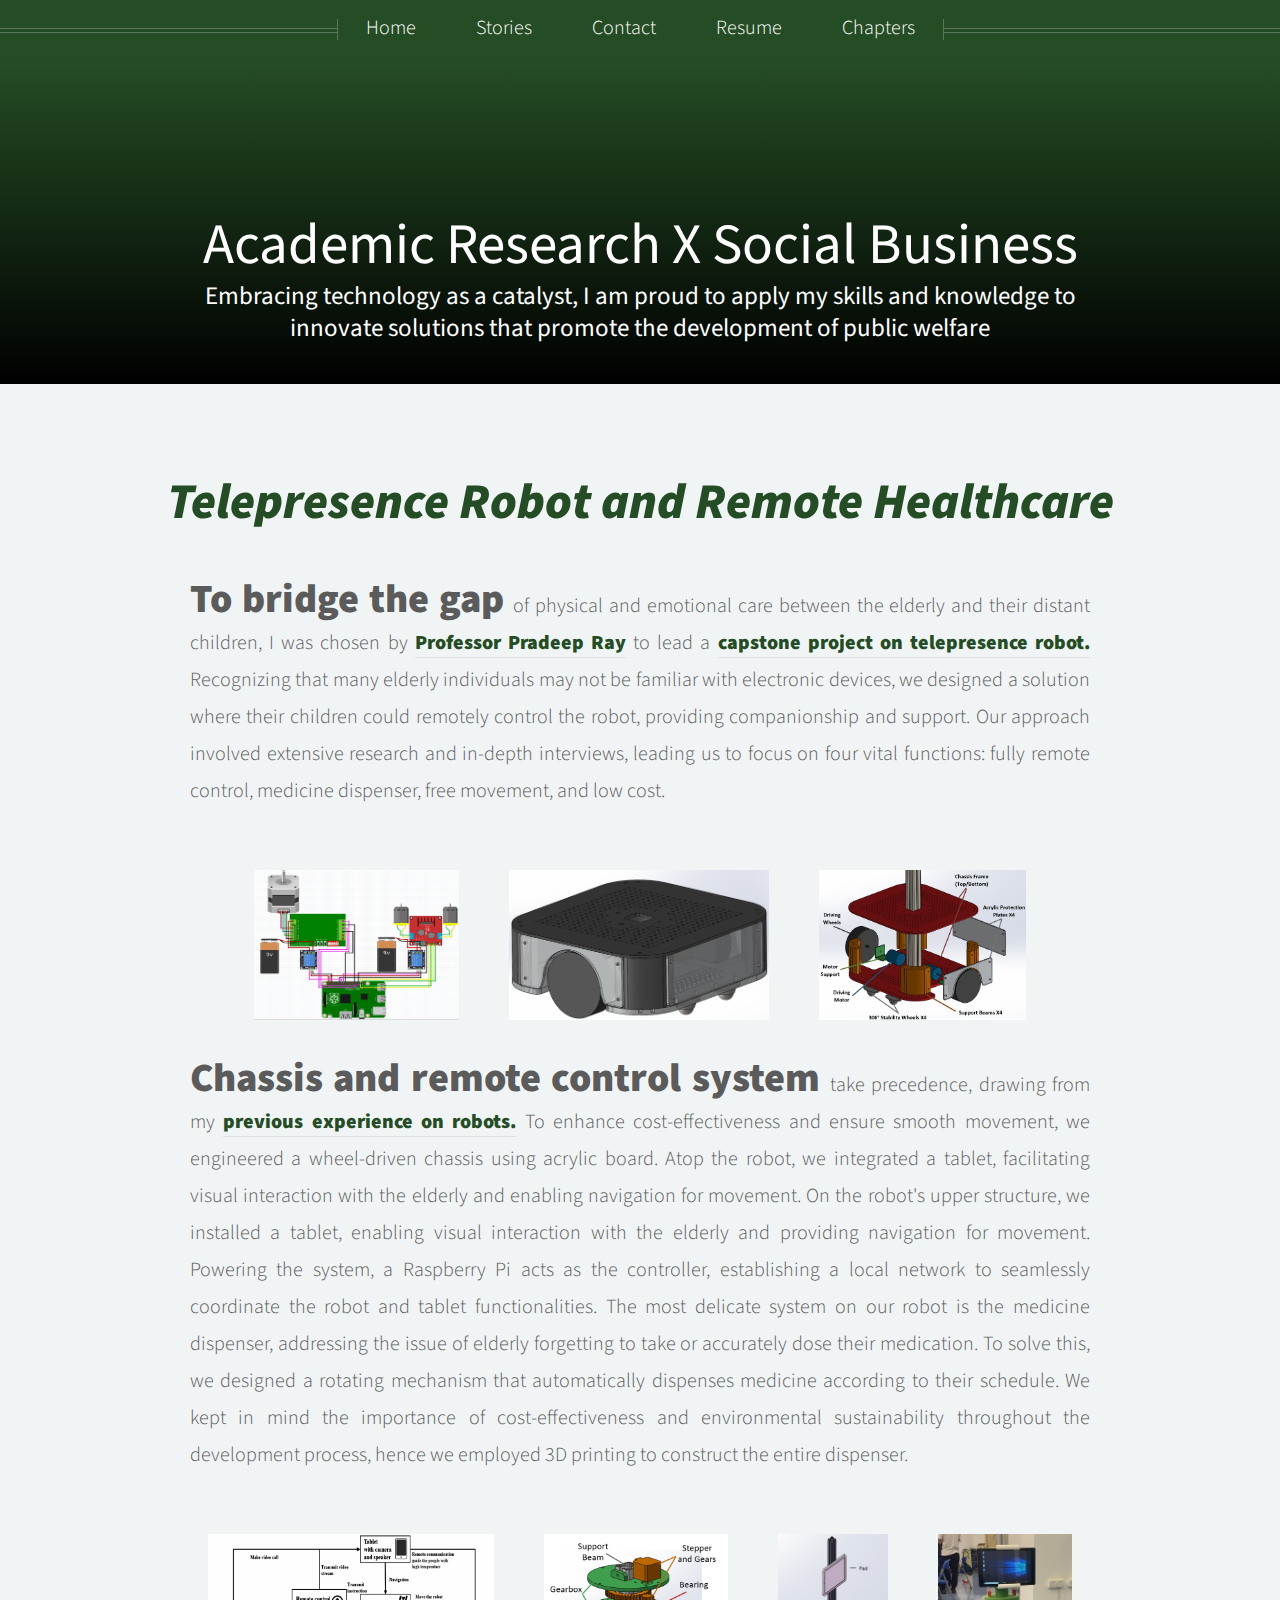
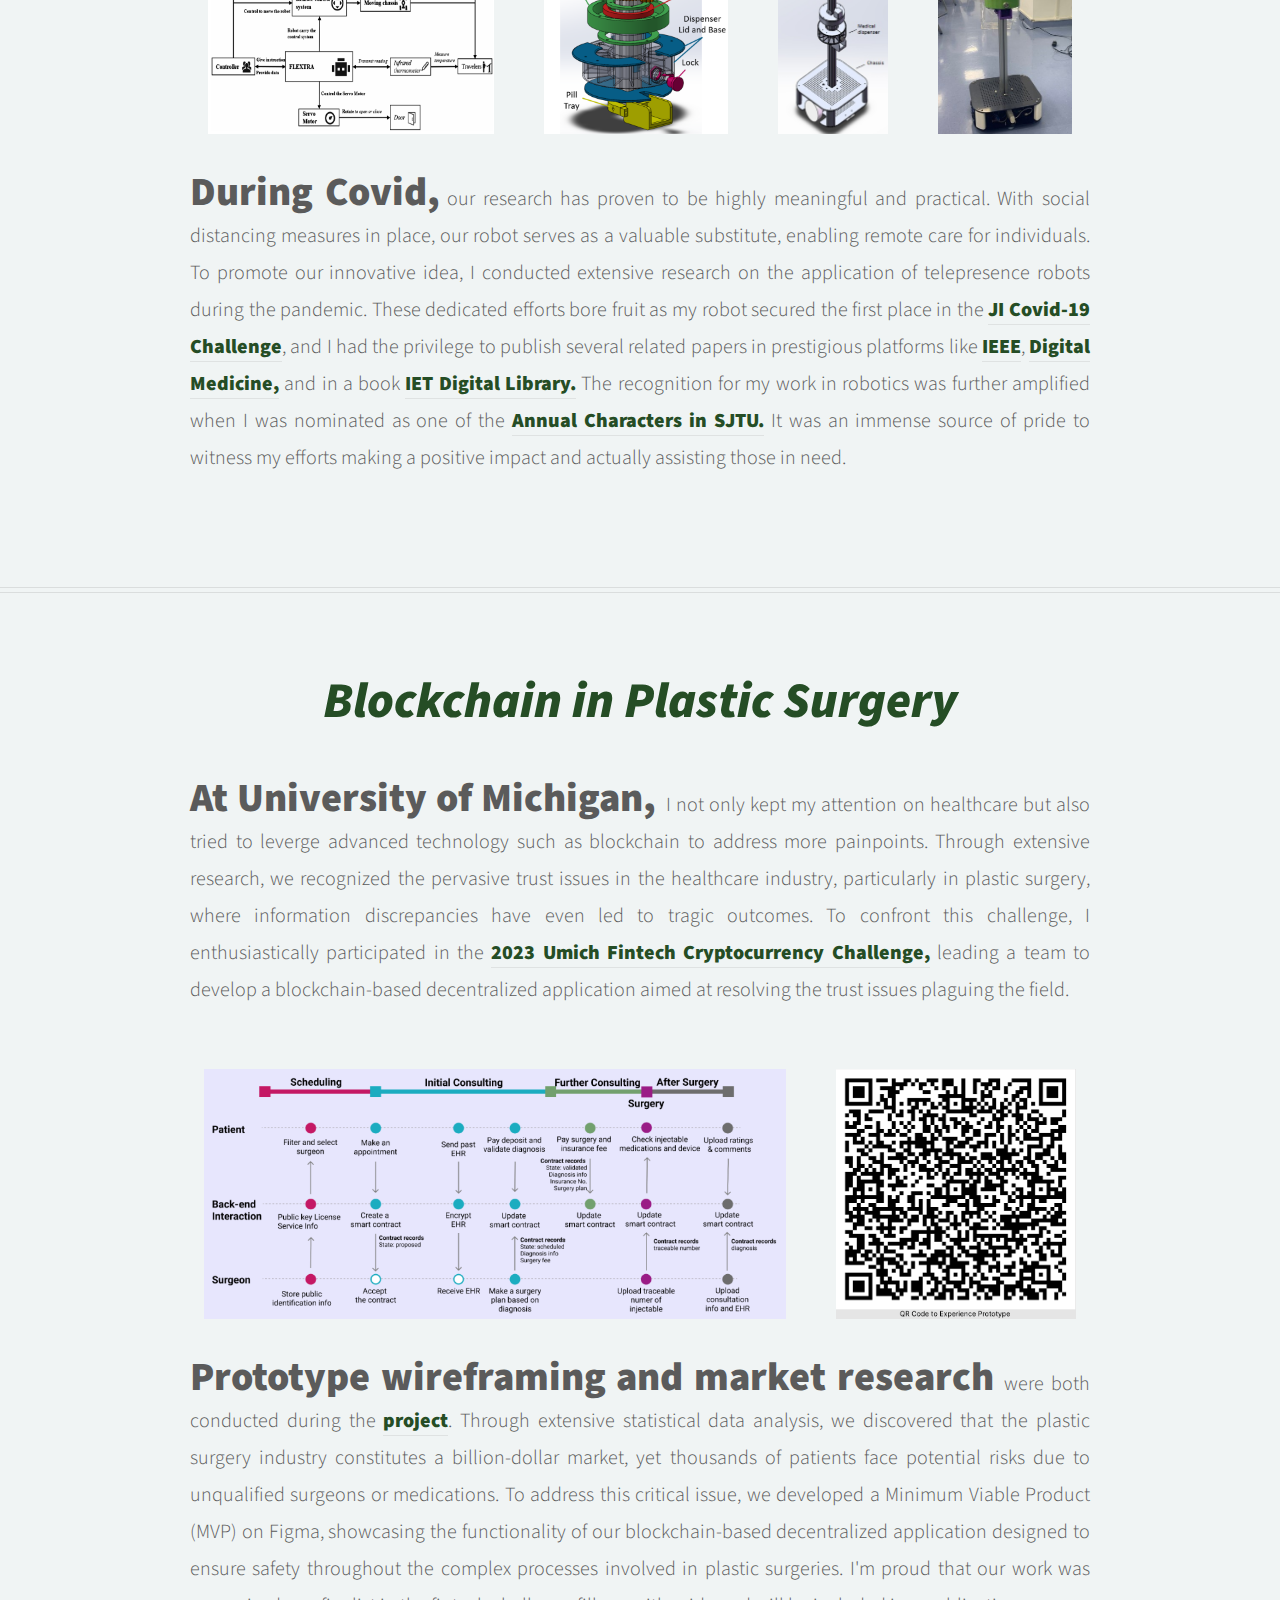
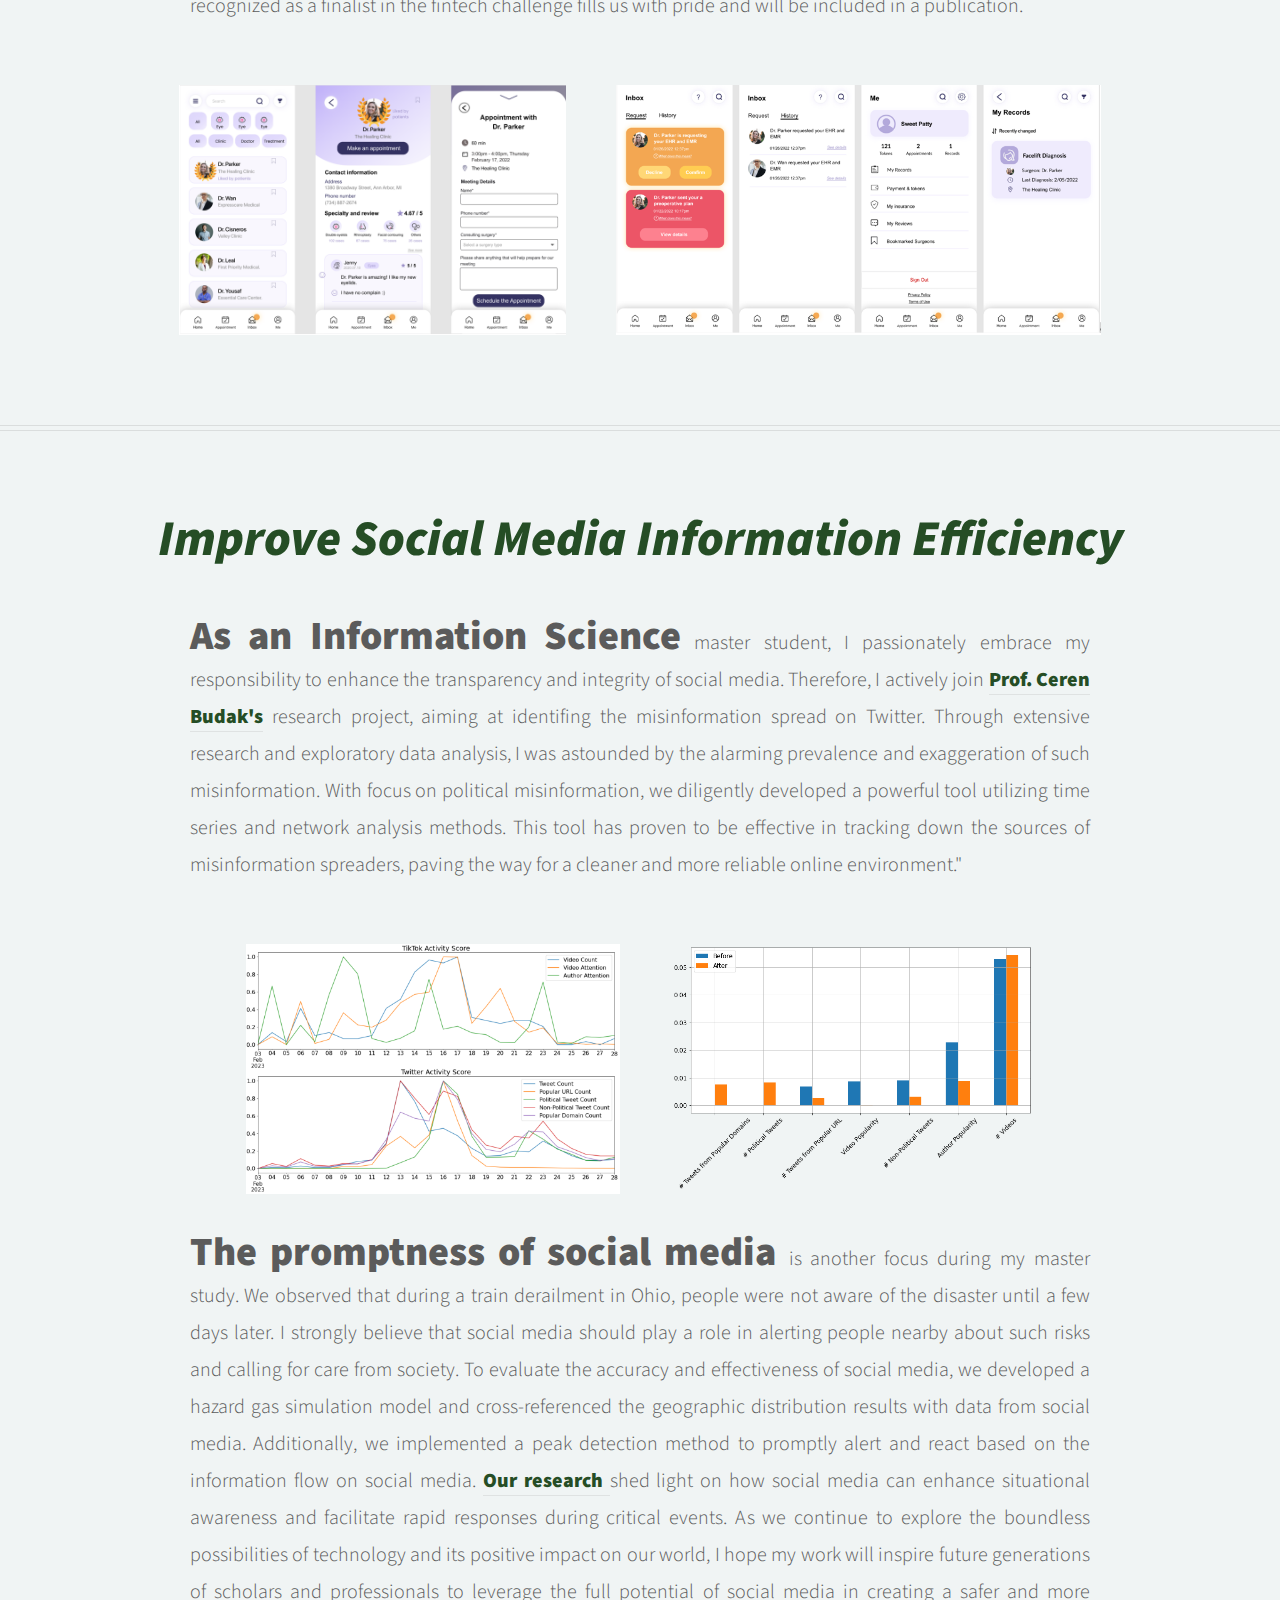
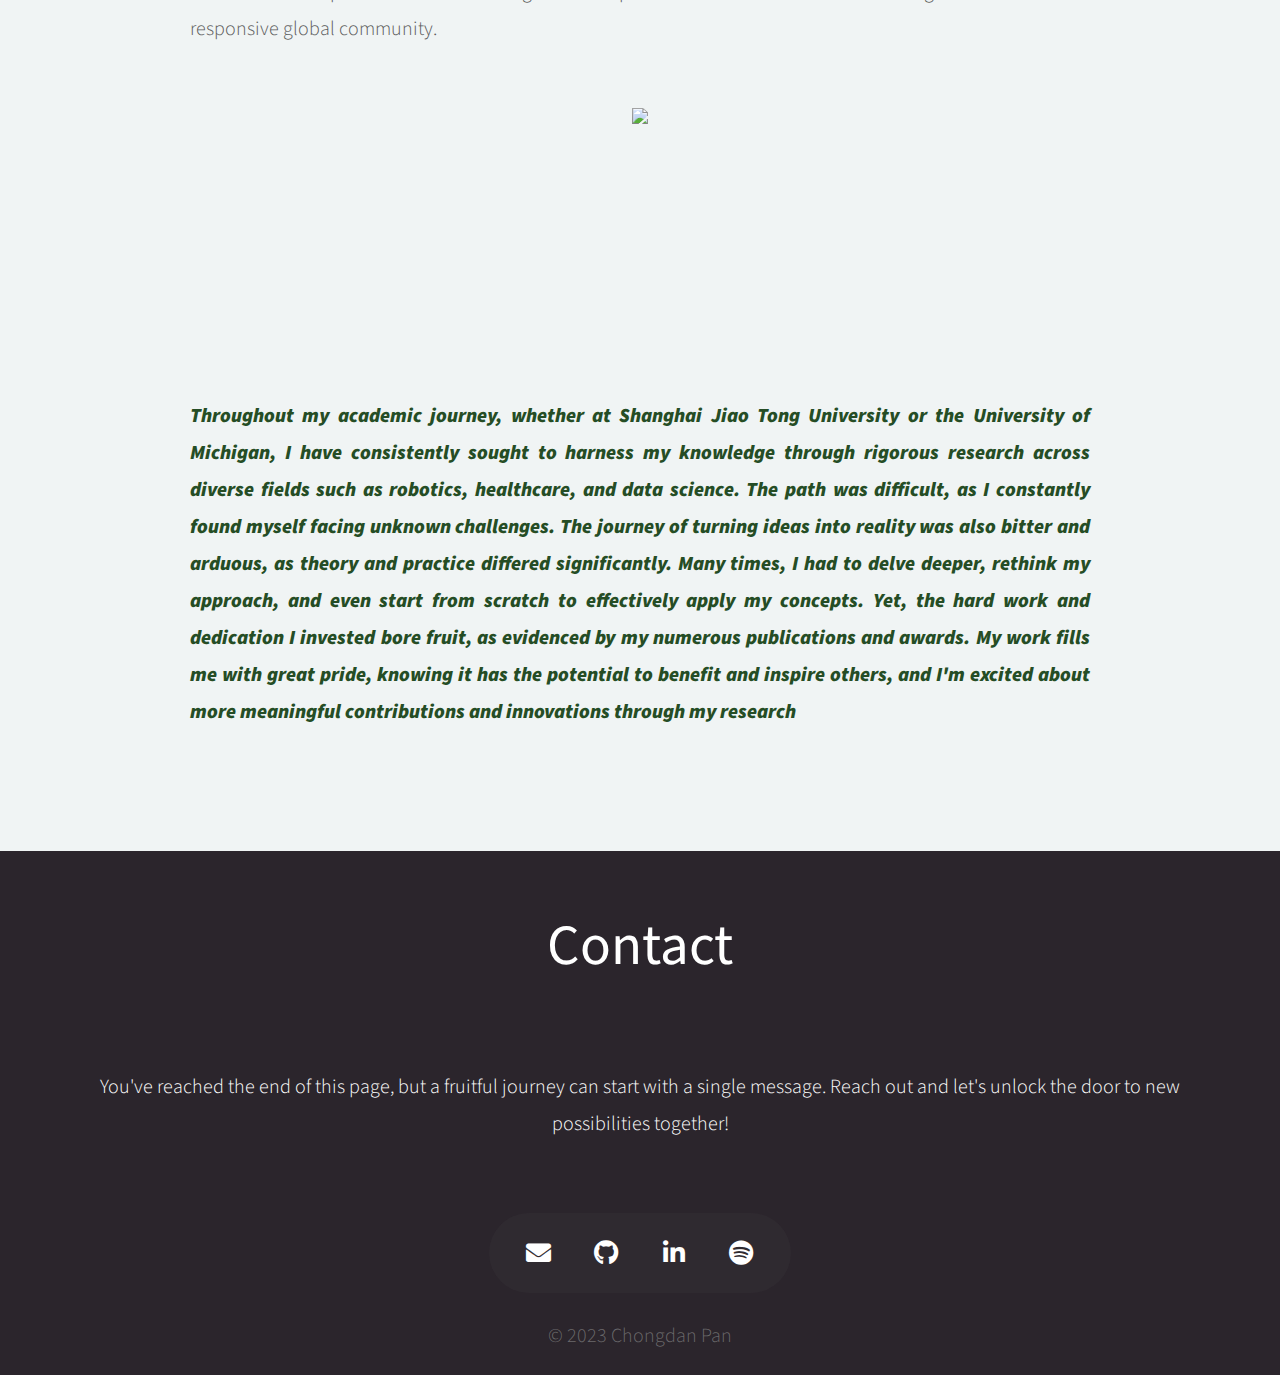
==== commit b825fd58: "finalize research" ====
--- a/Website/pages/research.html
+++ b/Website/pages/research.html
@@ -17,7 +17,7 @@
         <li><a href="../../index.html">Home</a></li>
         <li>Stories
           <ul>
-            <li><a href="../pages/robot.html">My Unbreakable Bond with researchs</a></li>
+            <li><a href="../pages/robot.html">My Unbreakable Bond with Robots</a></li>
             <li><a href="#cover_research">Academic Research X Social Business</a></li>
             <li><a href="../pages/travel.html">Embrace the Nature through Road Trips</a></li>
           </ul>
@@ -76,7 +76,21 @@
       <hr>
       <i id="3">Improve Social Media Information Efficiency</i>
       <div id="gallery">
+        <p><b>As an Information Science</b> master student, I passionately embrace my responsibility to enhance the transparency and integrity of social media. Therefore, I actively join <a href="https://www.si.umich.edu/people/ceren-budak">Prof. Ceren Budak's</a> research project, aiming at identifing the misinformation spread on Twitter. Through extensive research and exploratory data analysis, I was astounded by the alarming prevalence and exaggeration of such misinformation. With focus on political misinformation, we diligently developed a powerful tool utilizing time series and network analysis methods. This tool has proven to be effective in tracking down the sources of misinformation spreaders, paving the way for a cleaner and more reliable online environment."</p>
+        <div id="gallery_img" class="high_img">
+          <img src="../images/research/media.jpg">
+          <img src="../images/research/feature.jpg">
+        </div>
+        <p><b>The promptness of social media </b>is another focus during my master study. We observed that during a train derailment in Ohio, people were not aware of the disaster until a few days later. I strongly believe that social media should play a role in alerting people nearby about such risks and calling for care from society. To evaluate the accuracy and effectiveness of social media, we developed a hazard gas simulation model and cross-referenced the geographic distribution results with data from social media. Additionally, we implemented a peak detection method to promptly alert and react based on the information flow on social media. <a href="https://www.youtube.com/watch?v=cic8iDp_K8I&t=4s">Our research </a>shed light on how social media can enhance situational awareness and facilitate rapid responses during critical events. As we continue to explore the boundless possibilities of technology and its positive impact on our world, I hope my work will inspire future generations of scholars and professionals to leverage the full potential of social media in creating a safer and more responsive global community.</p>
+        <div id="gallery_img" class="high_img">
+          <img src="../images/research/geo.gif">
+        </div>
+        <div id="research_gallery_end">
+          <p>Throughout my academic journey, whether at Shanghai Jiao Tong University or the University of Michigan, I have consistently sought to harness my knowledge through rigorous research across diverse fields such as robotics, healthcare, and data science. The path was difficult, as I constantly found myself facing unknown challenges. The journey of turning ideas into reality was also bitter and arduous, as theory and practice differed significantly. Many times, I had to delve deeper, rethink my approach, and even start from scratch to effectively apply my concepts. Yet, the hard work and dedication I invested bore fruit, as evidenced by my numerous publications and awards.
+          My work fills me with great pride, knowing it has the potential to benefit and inspire others, and I'm excited about more meaningful contributions and innovations through my research</p>
+        </div>
       </div>
+
     </section>
   </main>
   <footer id="footer">
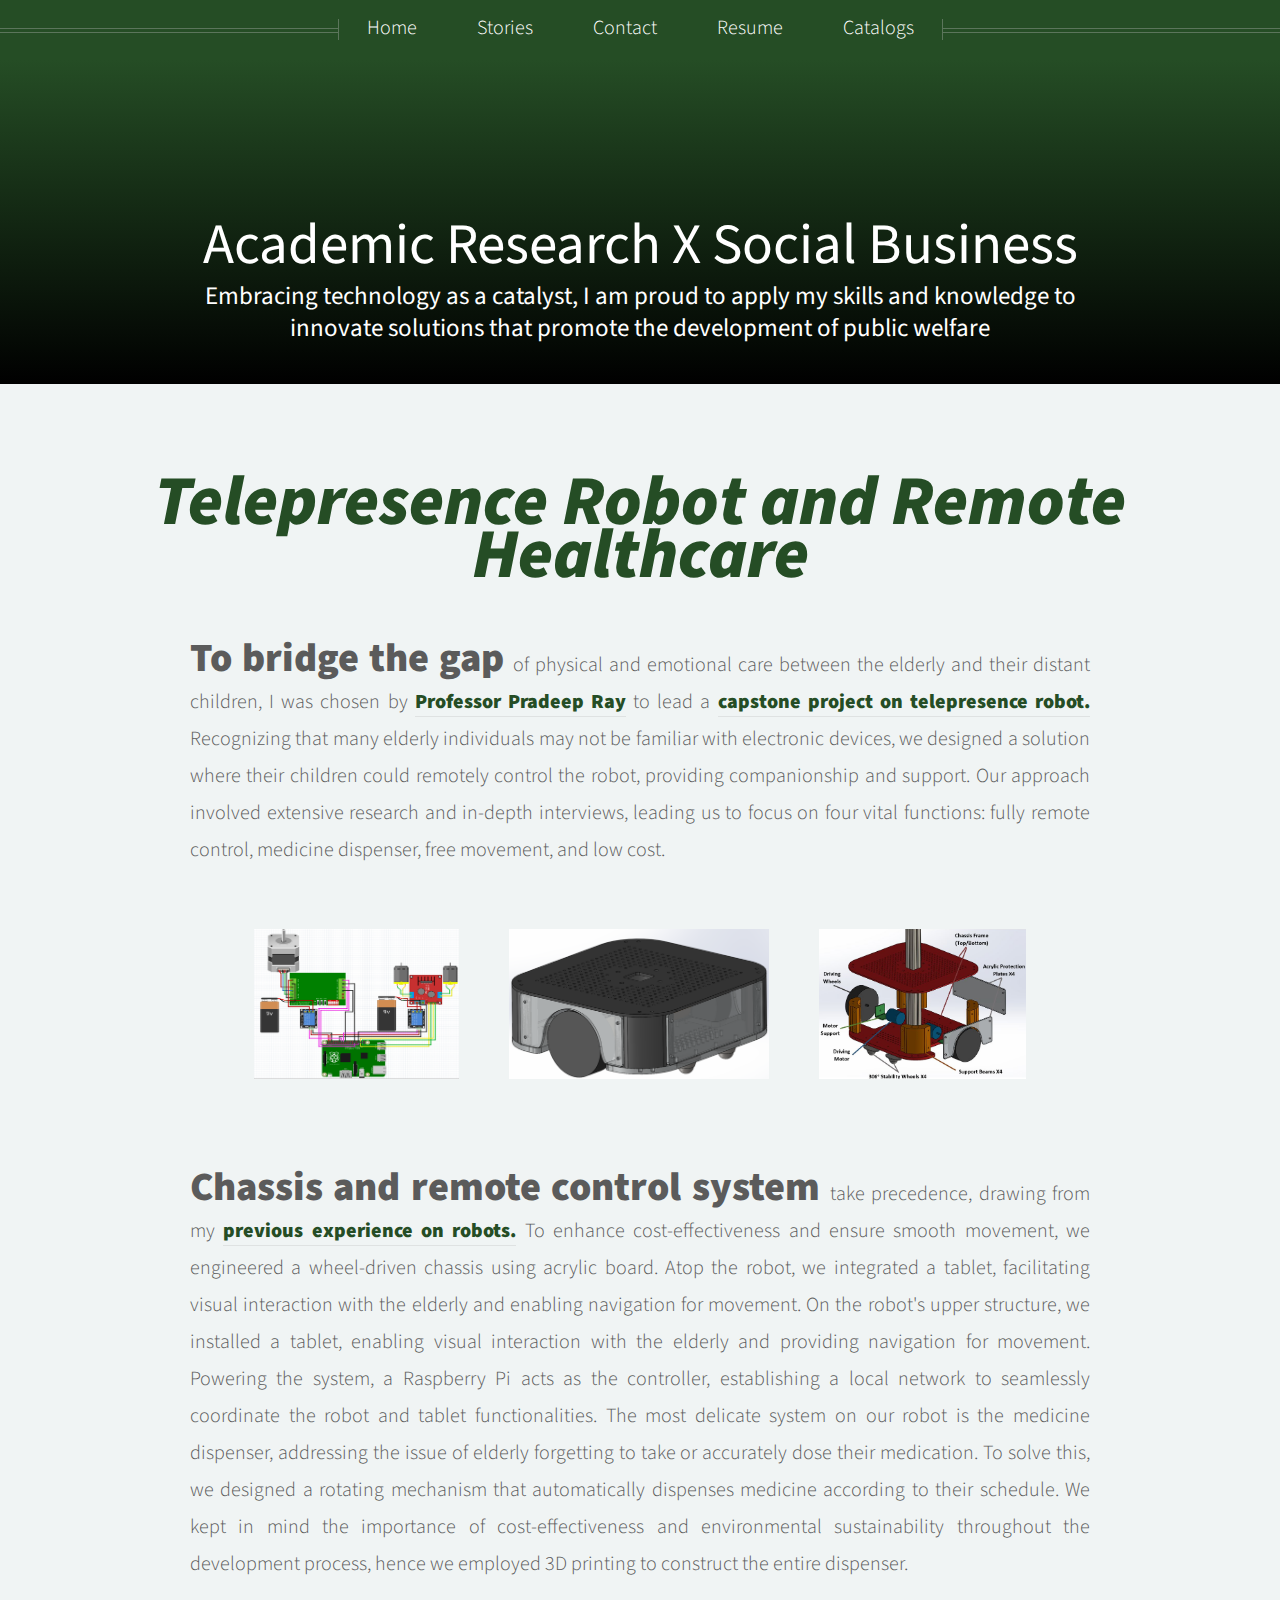
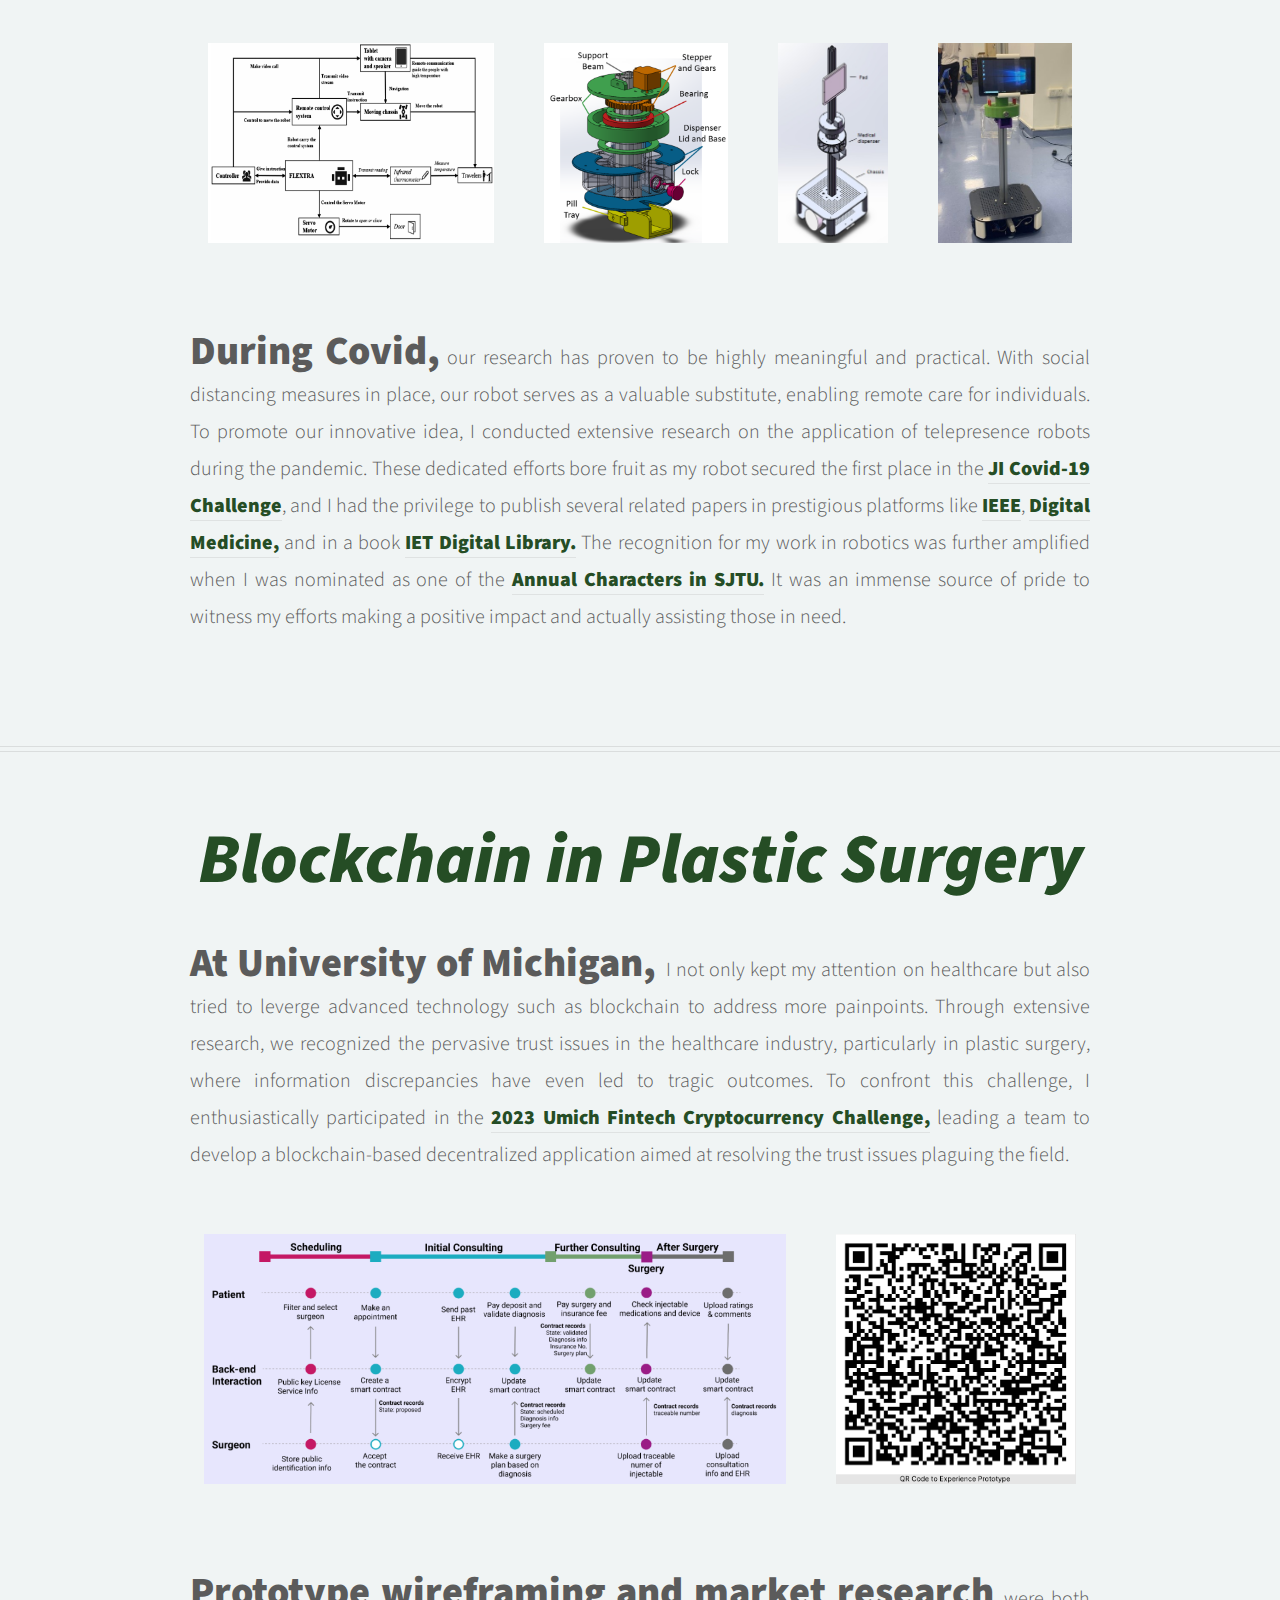
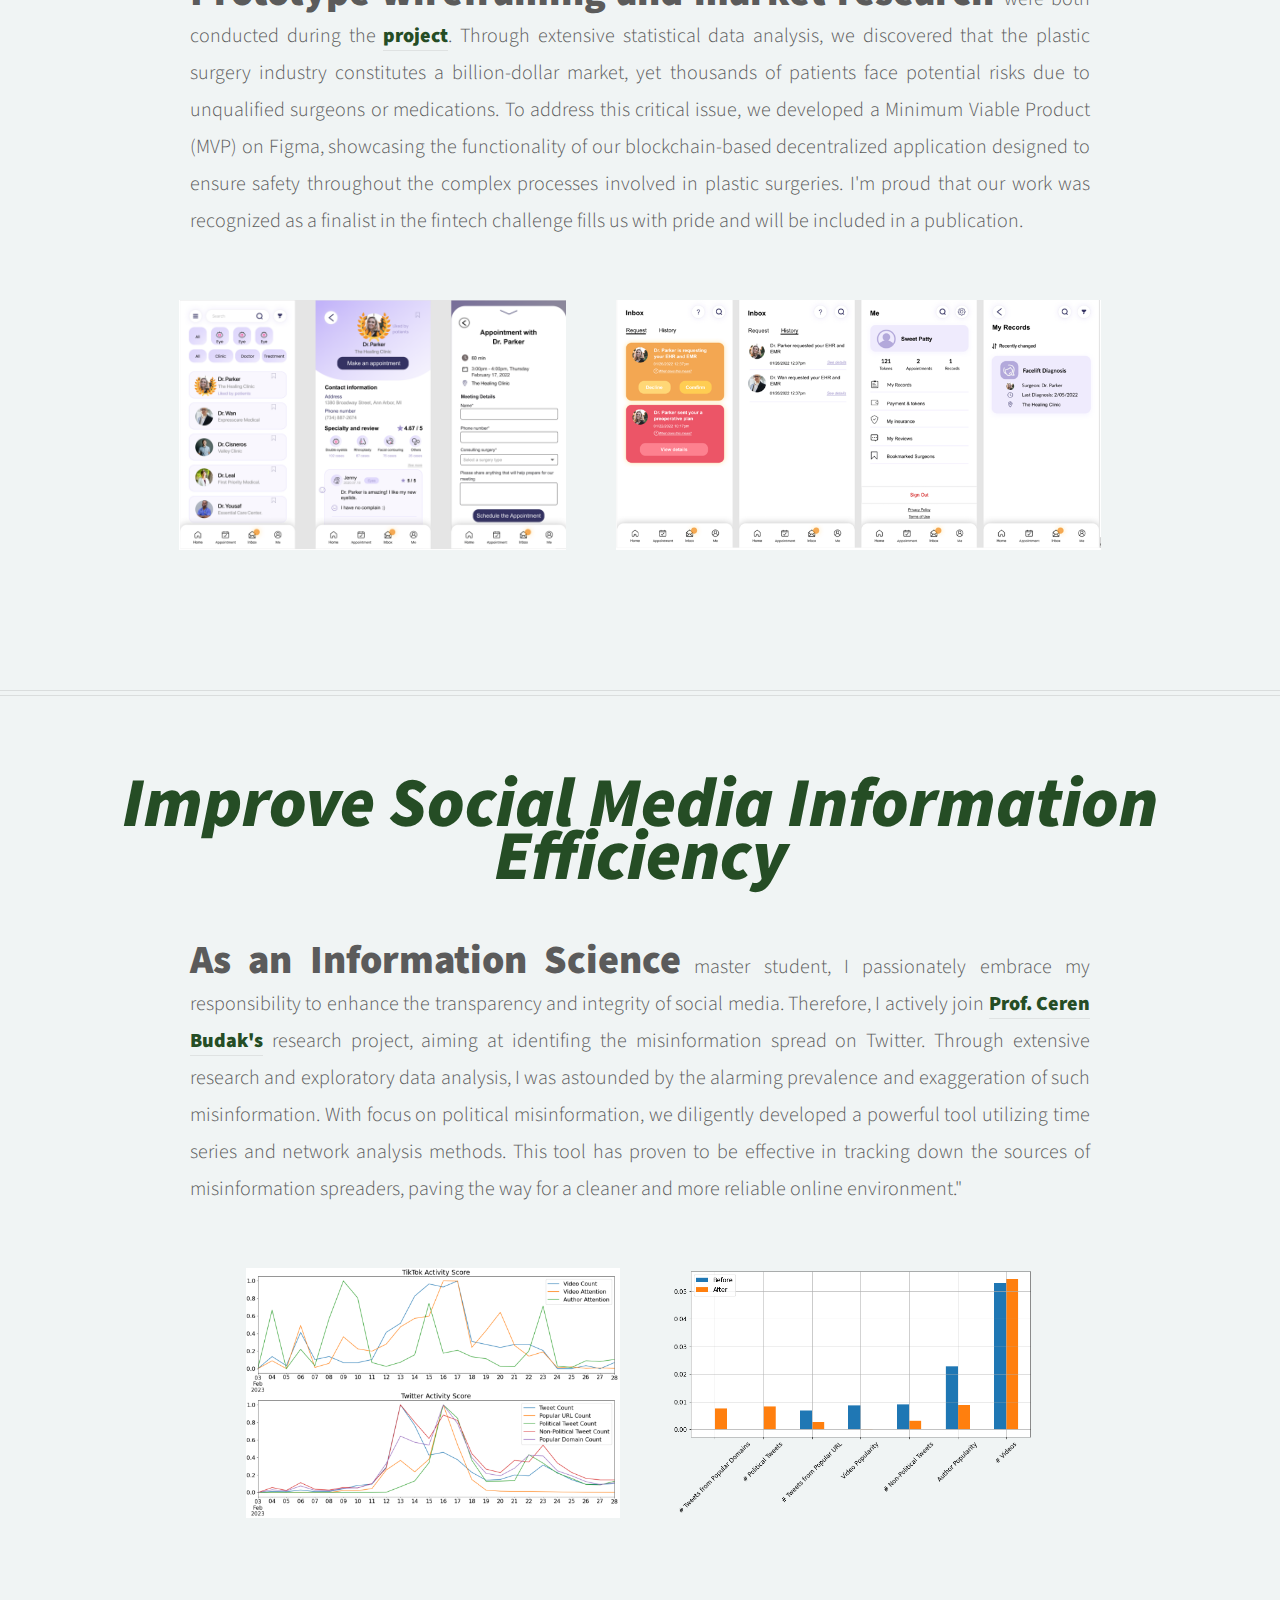
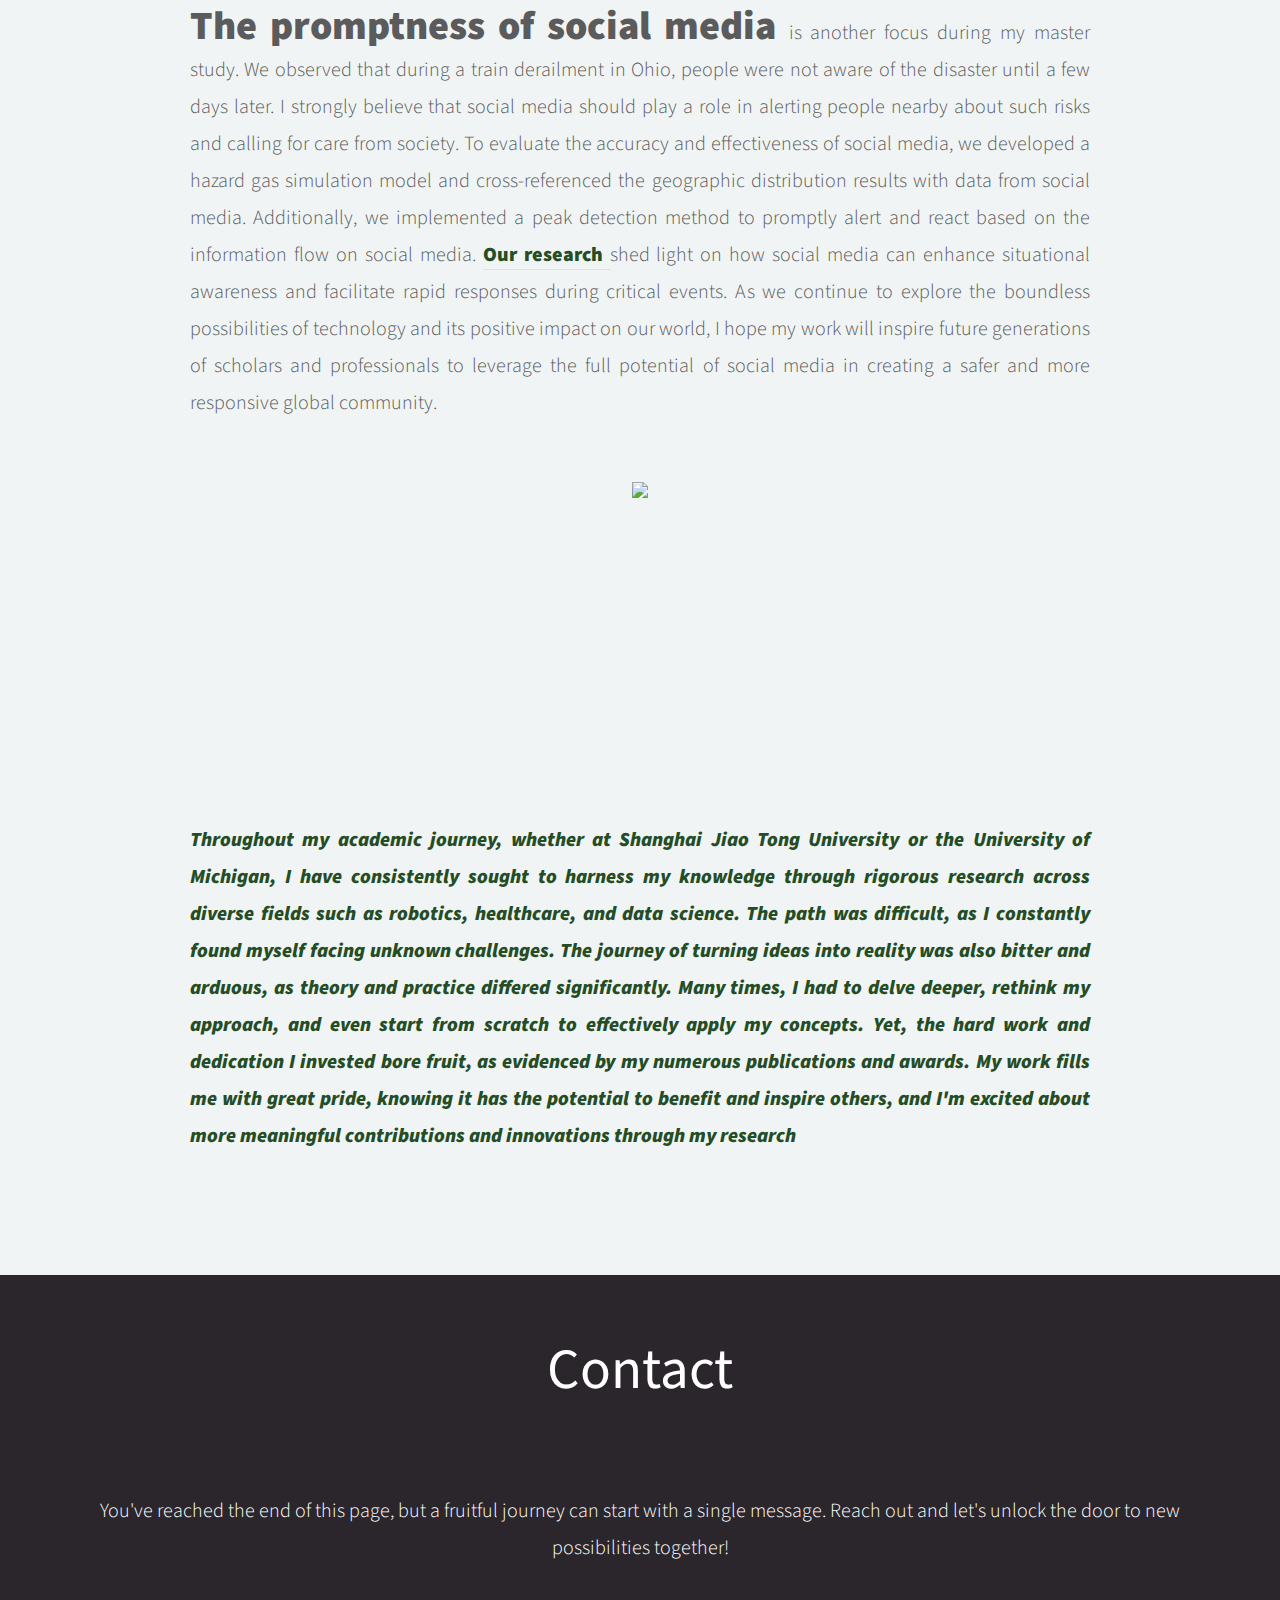
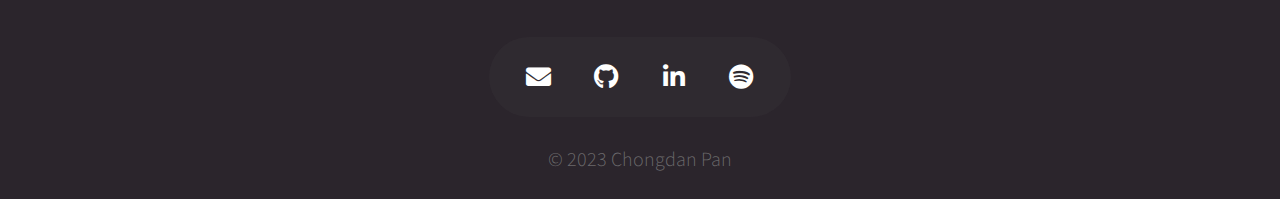
==== commit ca49abfa: "add michigan" ====
--- a/Website/pages/research.html
+++ b/Website/pages/research.html
@@ -24,7 +24,7 @@
         </li>
         <li><a href="#footer">Contact</a></li>
         <li><a href="Resume/General/Resume.pdf">Resume</a></li>
-        <li>Chapters
+        <li>Catalogs
           <ul>
             <li><a href="#1">Telepresence Robot and Remote Healthcare</a></li>
             <li><a href="#2">Blockchain in Plastic Surgery</a></li>
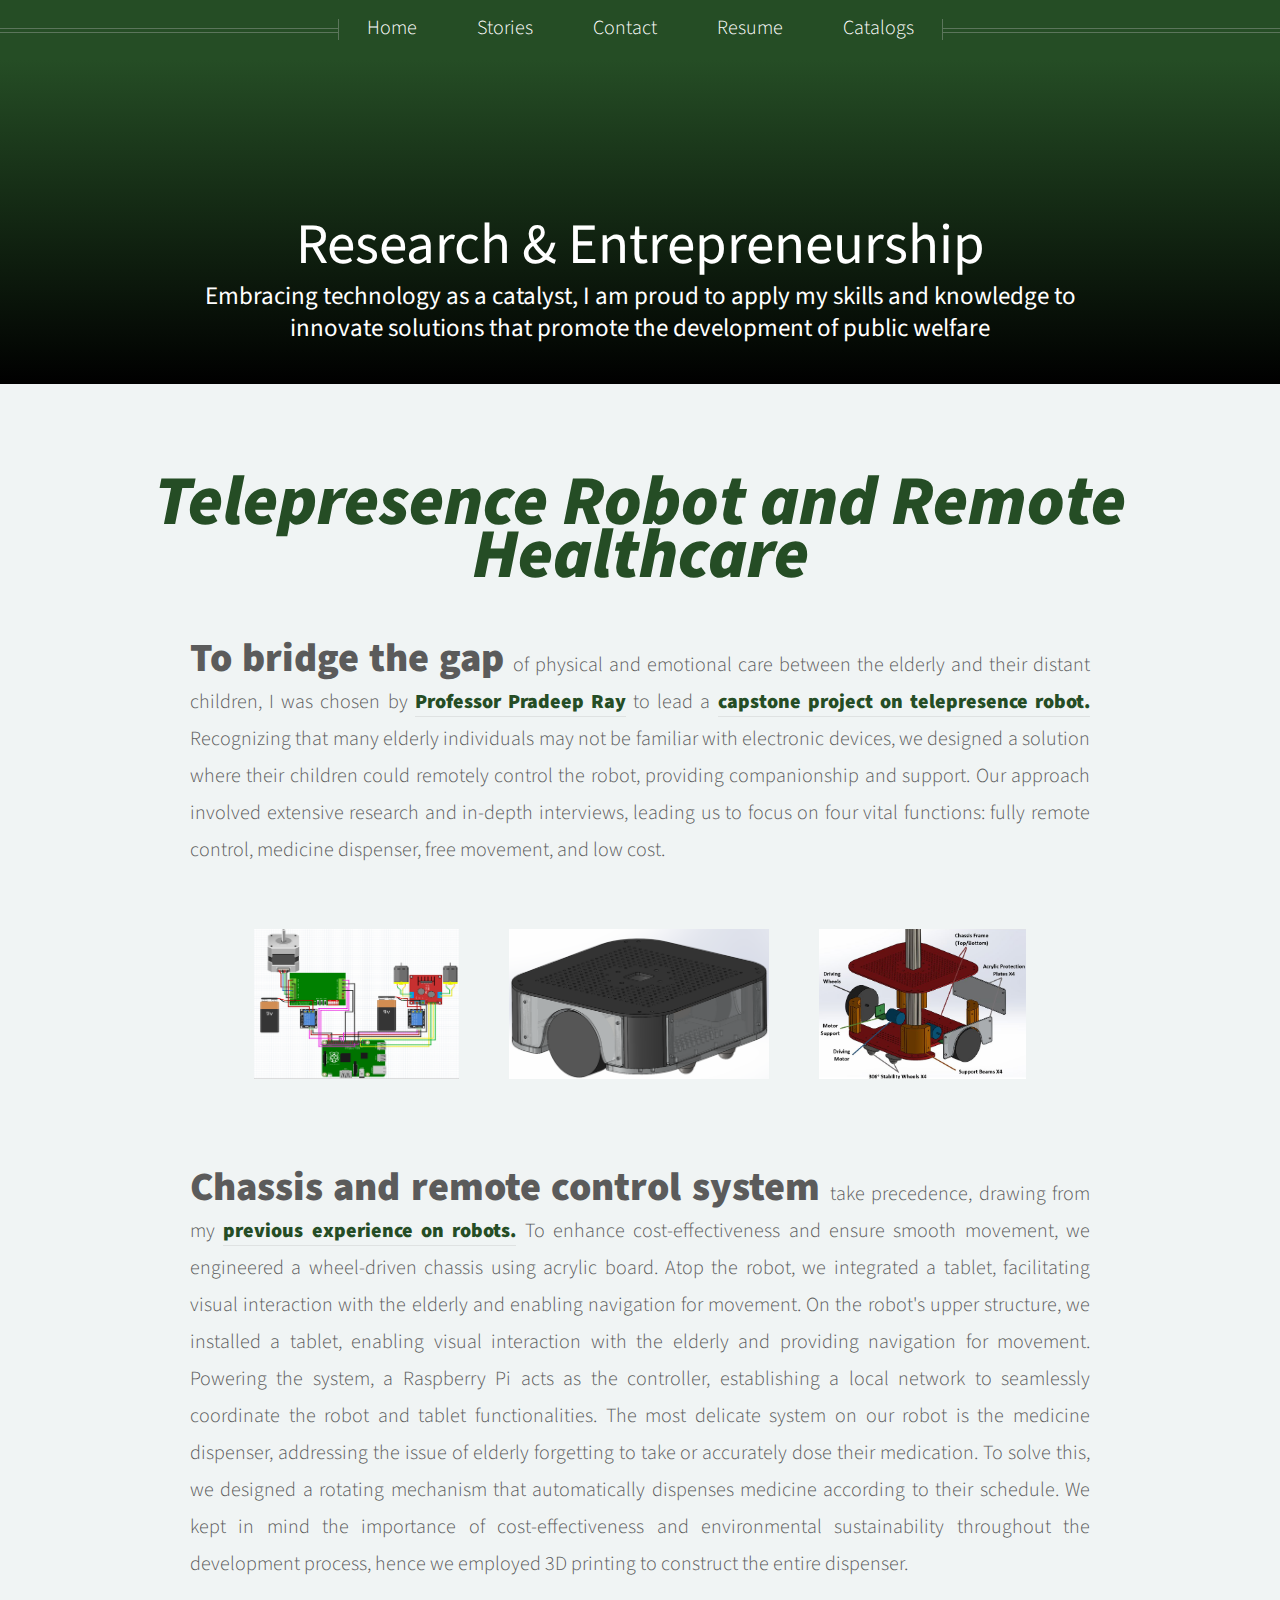
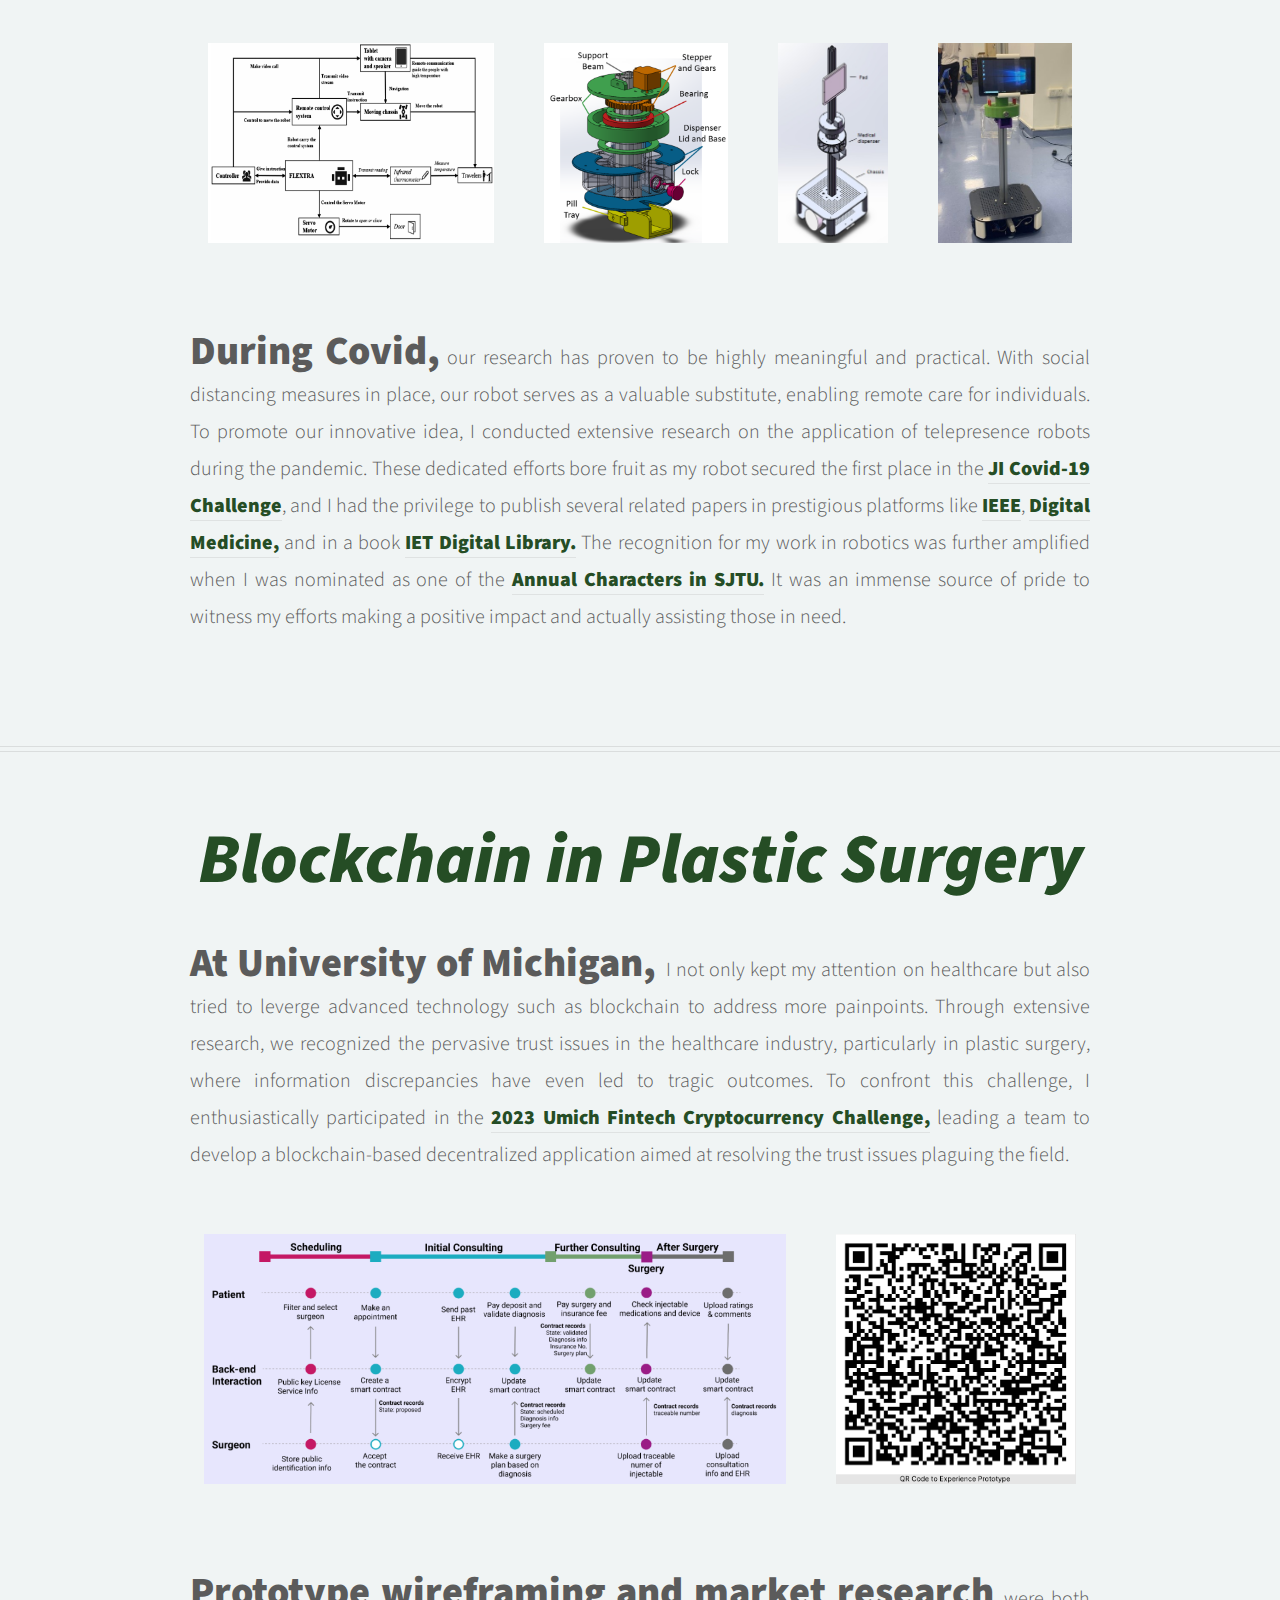
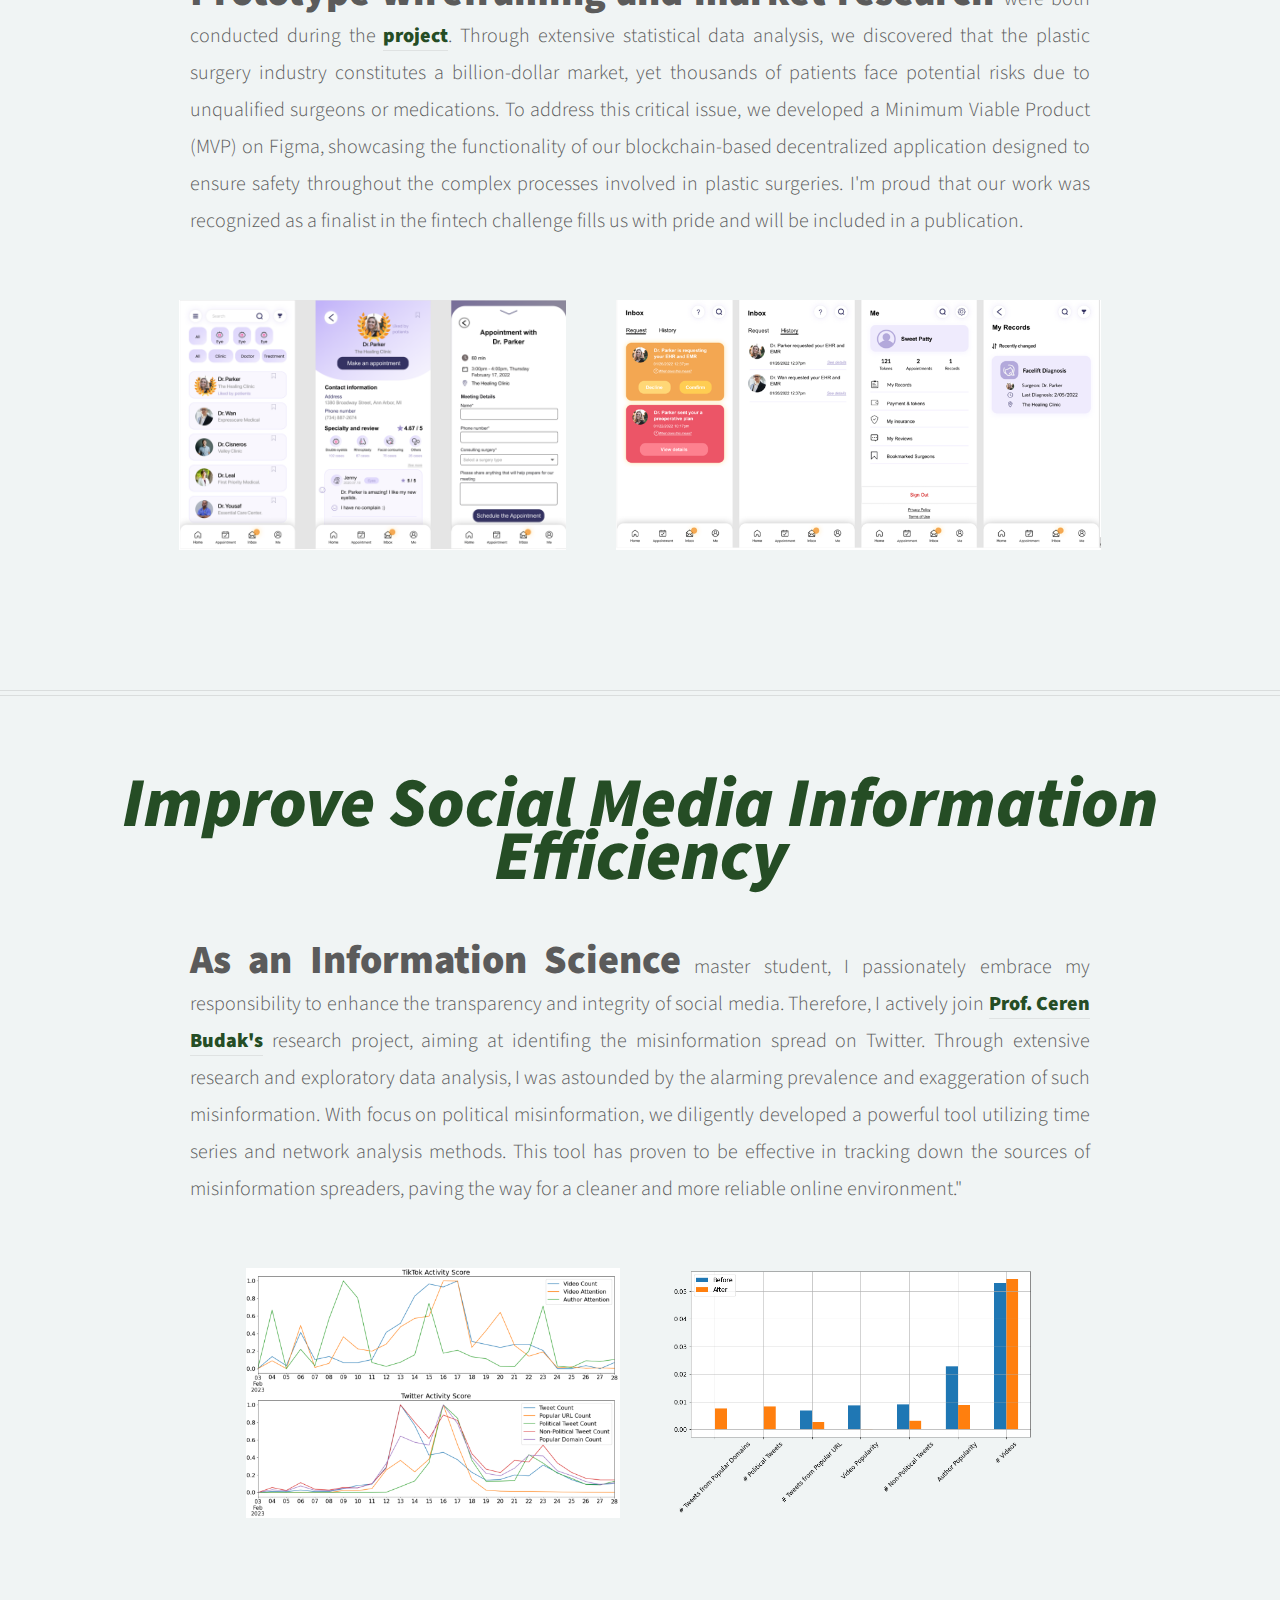
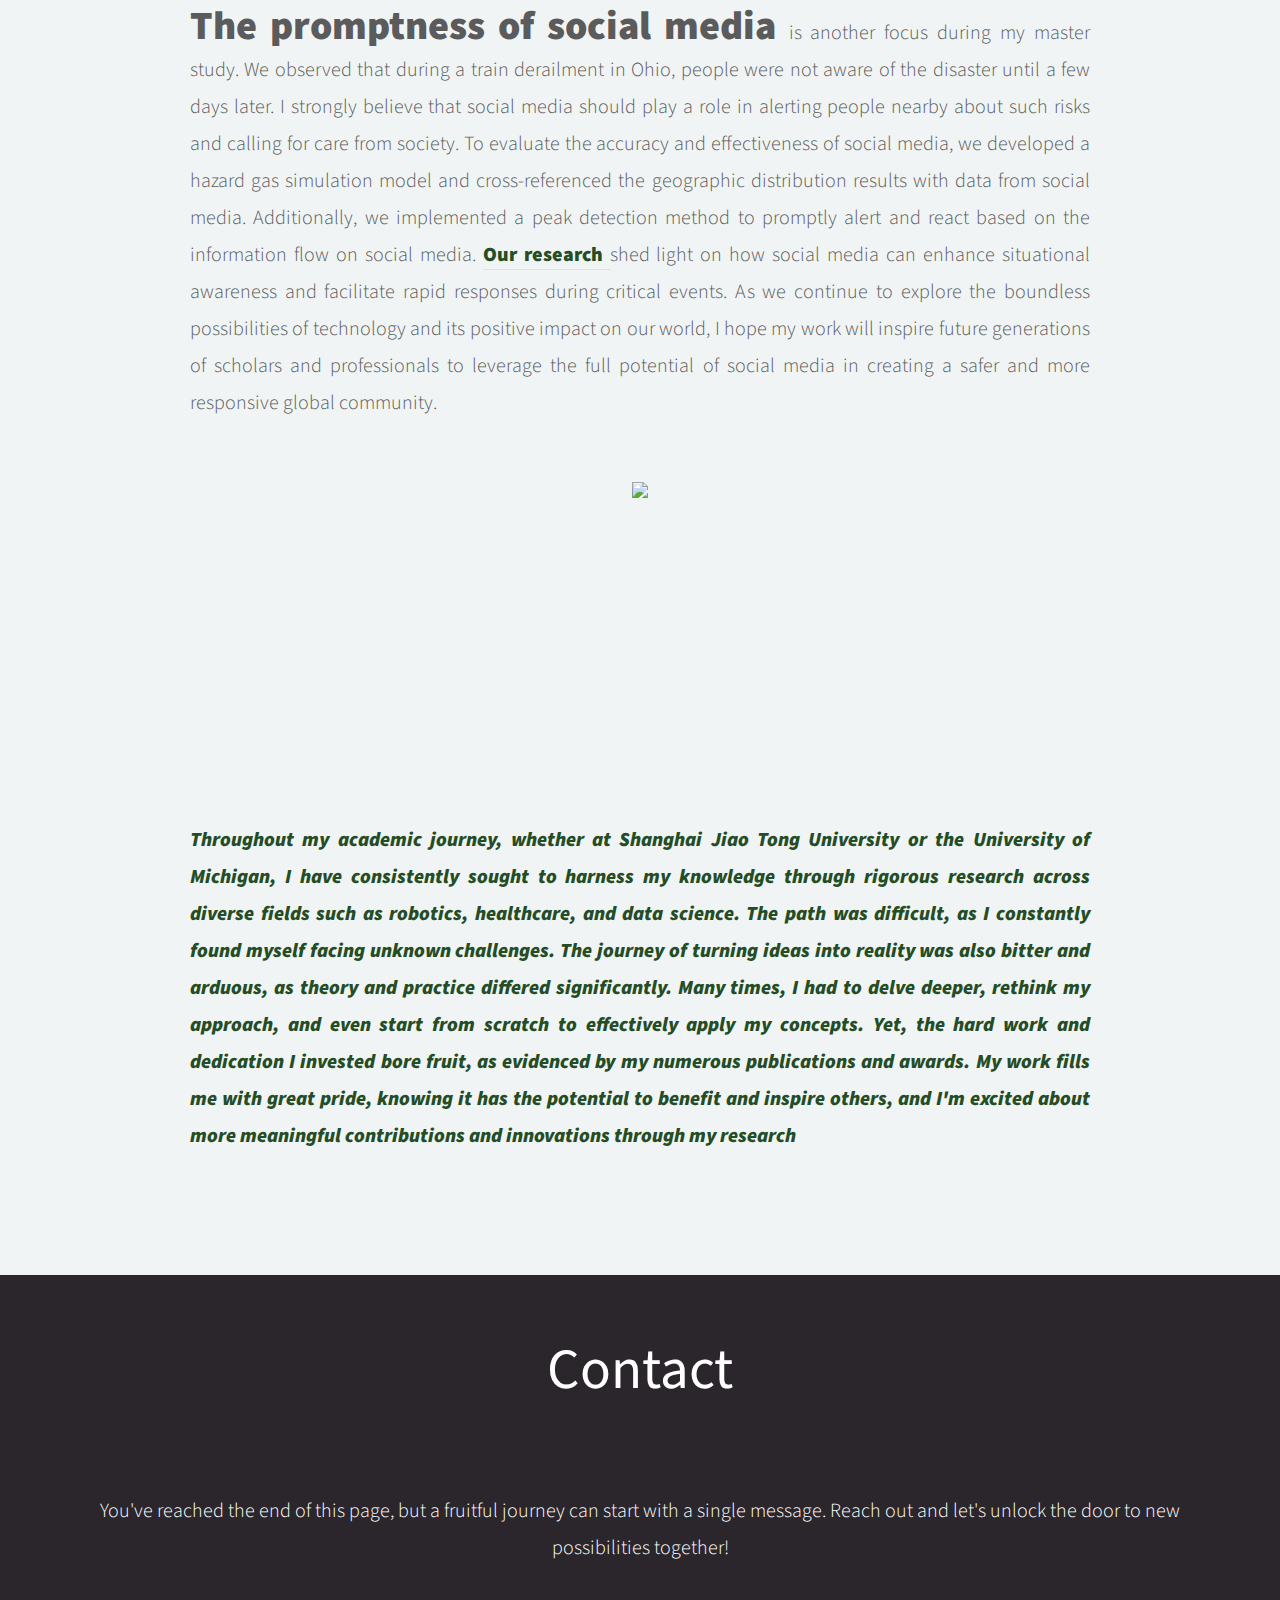
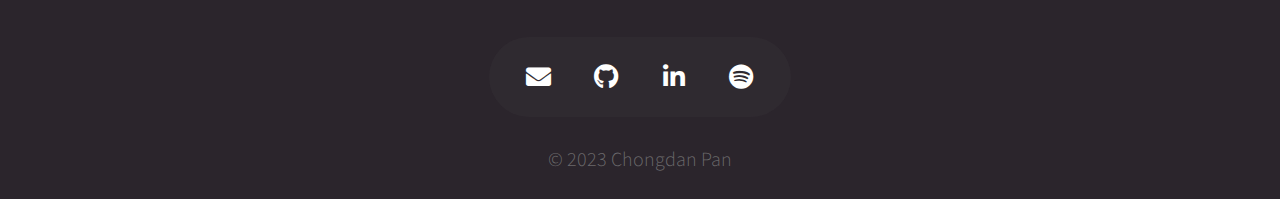
==== commit 9ac99db3: "fix bug in resume" ====
--- a/Website/pages/research.html
+++ b/Website/pages/research.html
@@ -7,7 +7,7 @@
     content="width=device-width, initial-scale=1.0, maximum-scale=1.0,minimum-scale=1.0,user-scalable=yes" />
   <link rel="stylesheet" href="../assets/css/main.css" type="text/css" />
   <link rel="icon" href="../images/header/panda.jpg" type="image/x-icon" />
-  <title>Academic Research X Social Business</title>
+  <title>Research & Entrepreneurship</title>
 </head>
 
 <body>
@@ -17,13 +17,14 @@
         <li><a href="../../index.html">Home</a></li>
         <li>Stories
           <ul>
-            <li><a href="../pages/robot.html">My Unbreakable Bond with Robots</a></li>
-            <li><a href="#cover_research">Academic Research X Social Business</a></li>
-            <li><a href="../pages/travel.html">Embrace the Nature through Road Trips</a></li>
+            <li><a href="../pages/robot.html">My Bond with Robots</a></li>
+            <li><a href="#cover_research">Research & Entrepreneurship</a></li>
+            <li><a href="../pages/travel.html">Trip Memories
+</a></li>
           </ul>
         </li>
         <li><a href="#footer">Contact</a></li>
-        <li><a href="Resume/General/Resume.pdf">Resume</a></li>
+        <li><a href="../../Resume/General/Resume.pdf">Resume</a></li>
         <li>Catalogs
           <ul>
             <li><a href="#1">Telepresence Robot and Remote Healthcare</a></li>
@@ -37,7 +38,7 @@
   <main style="border: none; margin: none; padding: none">
     <div class="nav-placeholder"></div>
     <section id="cover_research">
-      <h2>Academic Research X Social Business</h2>
+      <h2>Research & Entrepreneurship</h2>
       <h3>Embracing technology as a catalyst, I am proud to apply my skills and knowledge to innovate solutions that promote the development of public welfare</h3>
     </section>
     <section id="research_gallery_container">
